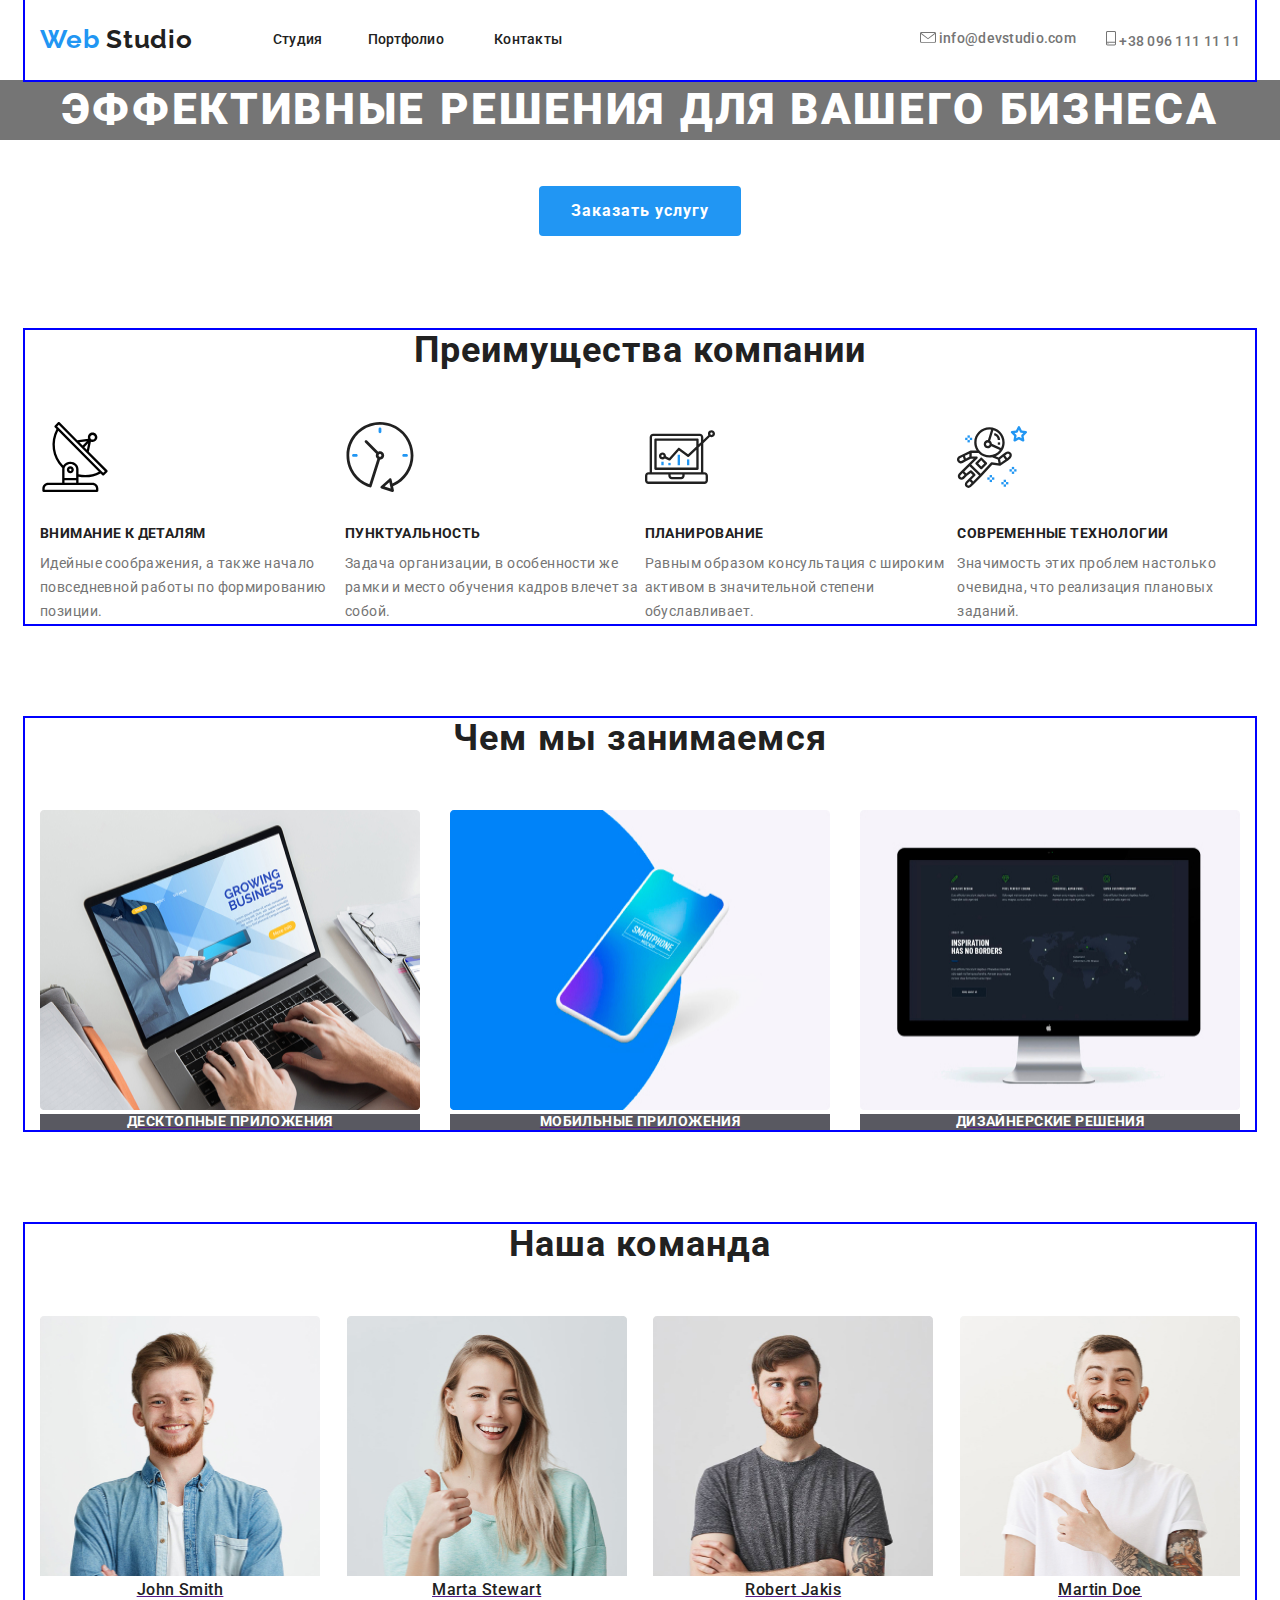
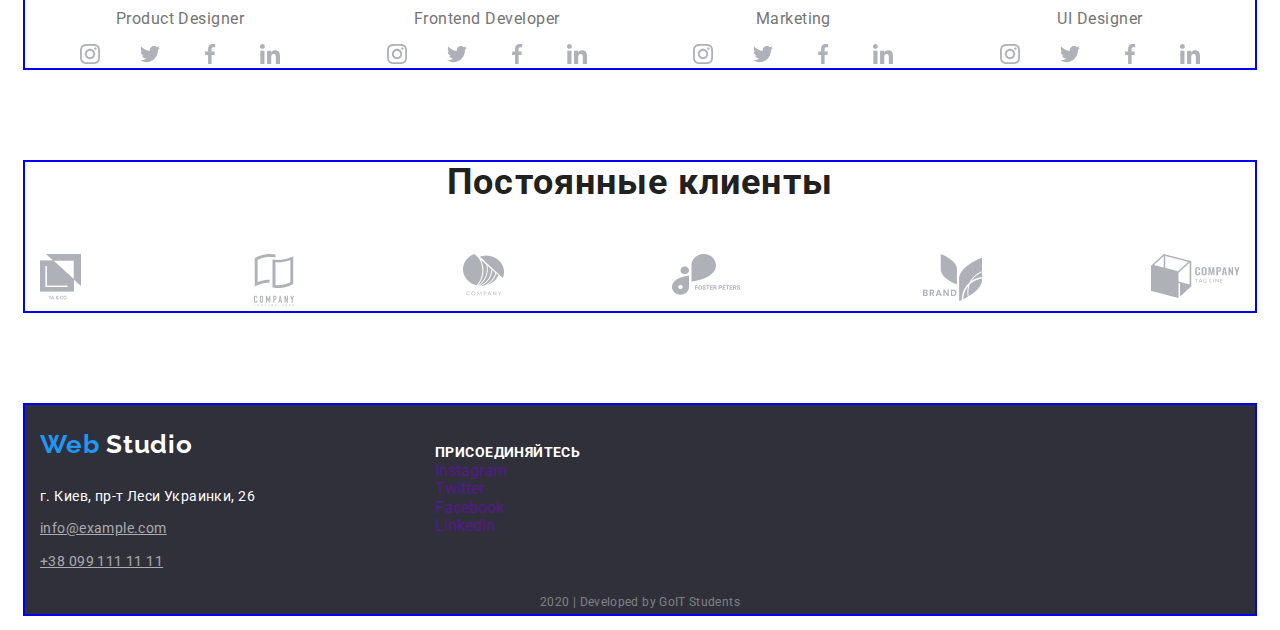
==== index.html @ bc483516 "добавляет флекс боксы" ====
<!DOCTYPE html>
<html lang="ru">
  <head>
    <meta charset="UTF-8" />
    <meta name="viewport" content="width=device-width, initial-scale=1.0" />
    <title>Web Studio</title>
    <link
      href="https://fonts.googleapis.com/css?family=Raleway:700|Roboto:400,500,700,900&display=swap"
      rel="stylesheet"
    />
    <link
      rel="stylesheet"
      href="https://cdnjs.cloudflare.com/ajax/libs/modern-normalize/0.6.0/modern-normalize.min.css"
    />
    <link rel="stylesheet" href="./css/common.css" />
    <link rel="stylesheet" href="./css/main.css" />
  </head>
  <body>
    <!-- Хедер -->
    <header>
      <nav class="conteiner navigation">
        <a href="" class="logo">Web <span class="logo-studio">Studio</span></a>
        <ul class="site-nav">
          <li class="item studio">
            <a href="./index.html" class="link">Студия</a>
          </li>
          <li class="item portfolio">
            <a href="./portfolio.html" class="link">Портфолио</a>
          </li>
          <li class="item"><a href="" class="link">Контакты</a></li>
        </ul>

        <ul class="contact-nav">
          <li class="item mail">
            <a href="mailto:info@devstudio.com" class="link">
              <img src="./images/envelope.svg" alt="изображение конверта" />
              info@devstudio.com
            </a>
          </li>
          <li class="item">
            <a href="tel:+380961111111" class="link">
              <img src="./images/smartphone.svg" alt="изображение смартфона" />
              +38 096 111 11 11
            </a>
          </li>
        </ul>
      </nav>
    </header>

    <main>
      <!-- Герои -->
      <section class="hero">
        <h1 class="hero-title">Эффективные решения для вашего бизнеса</h1>
        <a href="" class="button">Заказать услугу</a>
      </section>

      <!-- Преимущества компании -->
      <section class="section">
        <div class="conteiner">
          <h2 class="section-title">Преимущества компании</h2>
          <ul class="feature-list">
            <li>
              <img
                src="./images/antenna_black.svg"
                alt="изображение антенны"
                class="icon"
              />
              <h3 class="title">Внимание к деталям</h3>
              <p class="text">
                Идейные соображения, а также начало повседневной работы по
                формированию позиции.
              </p>
            </li>
            <li>
              <img
                src="./images/clock.svg"
                alt="изображение часов"
                class="icon"
              />
              <h3 class="title">Пунктуальность</h3>
              <p class="text">
                Задача организации, в особенности же рамки и место обучения
                кадров влечет за собой.
              </p>
            </li>
            <li>
              <img
                src="./images/diagram.svg"
                alt="изображение диаграммы"
                class="icon"
              />
              <h3 class="title">Планирование</h3>
              <p class="text">
                Равным образом консультация с широким активом в значительной
                степени обуславливает.
              </p>
            </li>
            <li>
              <img
                src="./images/astronaut.svg"
                alt="изображение астронавта"
                class="icon"
              />
              <h3 class="title">Современные технологии</h3>
              <p class="text">
                Значимость этих проблем настолько очевидна, что реализация
                плановых заданий.
              </p>
            </li>
          </ul>
        </div>
      </section>

      <!-- Услуги компании -->
      <section class="section">
        <div class="conteiner">
          <h2 class="section-title">Чем мы занимаемся</h2>
          <ul class="service-list">
            <li>
              <img
                src="./images/computer.jpg"
                alt="Изображение ноутбука"
                width="380"
                height="300"
              />
              <a href="">
                <h3 class="service-title">Десктопные приложения</h3>
              </a>
            </li>
            <li>
              <img
                src="./images/phone.jpg"
                alt="Изображение смартфона"
                width="380"
                height="300"
              />
              <a href="">
                <h3 class="service-title">Мобильные приложения</h3>
              </a>
            </li>
            <li>
              <img
                src="./images/display.jpg"
                alt="Изображение дисплея"
                width="380"
                height="300"
              />
              <a href="">
                <h3 class="service-title">Дизайнерские решения</h3>
              </a>
            </li>
          </ul>
        </div>
      </section>

      <!-- Команда -->
      <section class="section">
        <div class="conteiner">
          <h2 class="section-title">Наша команда</h2>
          <ul class="team-list">
            <li>
              <a href="">
                <img
                  src="./images/smith.jpg"
                  alt="фотография члена команды"
                  width="280"
                  height="260"
                />
                <h3 class="team-title">John Smith</h3>
              </a>
              <p class="text">Product Designer</p>
              <ul class="social-list">
                <li>
                  <a href="" class="social-icon">
                    <img src="./images/instagram.svg" alt="логотип инстаграм" />
                  </a>
                </li>
                <li>
                  <a href="" class="social-icon">
                    <img src="./images/twitter.svg" alt="логотип твиттер" />
                  </a>
                </li>
                <li>
                  <a href="" class="social-icon">
                    <img src="./images/facebook.svg" alt="логотип фейсбук" />
                  </a>
                </li>
                <li>
                  <a href="" class="social-icon">
                    <img src="./images/linkedin.svg" alt="логотип линкедин" />
                  </a>
                </li>
              </ul>
            </li>
            <li>
              <a href="">
                <img
                  src="./images/stewart.jpg"
                  alt="фотография члена команды"
                  width="280"
                  height="260"
                />
                <h3 class="team-title">Marta Stewart</h3>
              </a>
              <p class="text">Frontend Developer</p>
              <ul class="social-list">
                <li>
                  <a href="" class="social-icon">
                    <img src="./images/instagram.svg" alt="логотип инстаграм" />
                  </a>
                </li>
                <li>
                  <a href="" class="social-icon">
                    <img src="./images/twitter.svg" alt="логотип твиттер" />
                  </a>
                </li>
                <li>
                  <a href="" class="social-icon">
                    <img src="./images/facebook.svg" alt="логотип фейсбук" />
                  </a>
                </li>
                <li>
                  <a href="" class="social-icon">
                    <img src="./images/linkedin.svg" alt="логотип линкедин" />
                  </a>
                </li>
              </ul>
            </li>
            <li>
              <a href="">
                <img
                  src="./images/jakis.jpg"
                  alt="фотография члена команды"
                  width="280"
                  height="260"
                />
                <h3 class="team-title">Robert Jakis</h3>
              </a>
              <p class="text">Marketing</p>
              <ul class="social-list">
                <li>
                  <a href="" class="social-icon">
                    <img src="./images/instagram.svg" alt="логотип инстаграм" />
                  </a>
                </li>
                <li>
                  <a href="" class="social-icon">
                    <img src="./images/twitter.svg" alt="логотип твиттер" />
                  </a>
                </li>
                <li>
                  <a href="" class="social-icon">
                    <img src="./images/facebook.svg" alt="логотип фейсбук" />
                  </a>
                </li>
                <li>
                  <a href="" class="social-icon">
                    <img src="./images/linkedin.svg" alt="логотип линкедин" />
                  </a>
                </li>
              </ul>
            </li>
            <li>
              <a href="">
                <img
                  src="./images/doe.jpg"
                  alt="фотография члена команды"
                  width="280"
                  height="260"
                />
                <h3 class="team-title">Martin Doe</h3>
              </a>
              <p class="text">UI Designer</p>
              <ul class="social-list">
                <li>
                  <a href="" class="social-icon">
                    <img src="./images/instagram.svg" alt="логотип инстаграм" />
                  </a>
                </li>
                <li>
                  <a href="" class="social-icon">
                    <img src="./images/twitter.svg" alt="логотип твиттер" />
                  </a>
                </li>
                <li>
                  <a href="" class="social-icon">
                    <img src="./images/facebook.svg" alt="логотип фейсбук" />
                  </a>
                </li>
                <li>
                  <a href="" class="social-icon">
                    <img src="./images/linkedin.svg" alt="логотип линкедин" />
                  </a>
                </li>
              </ul>
            </li>
          </ul>
        </div>
      </section>

      <!-- Клиенты компании -->
      <section class="section">
        <div class="conteiner">
          <h2 class="section-title clients">Постоянные клиенты</h2>
          <ul class="client-list">
            <li>
              <a href=""
                ><img src="./images/logo1.png" alt="логотип компании"
              /></a>
            </li>
            <li>
              <a href=""
                ><img src="./images/logo2.png" alt="логотип компании"
              /></a>
            </li>
            <li>
              <a href=""
                ><img src="./images/logo3.png" alt="логотип компании"
              /></a>
            </li>
            <li>
              <a href=""
                ><img src="./images/logo4.png" alt="логотип компании"
              /></a>
            </li>
            <li>
              <a href=""
                ><img src="./images/logo5.png" alt="логотип компании"
              /></a>
            </li>
            <li>
              <a href=""
                ><img src="./images/logo6.png" alt="логотип компании"
              /></a>
            </li>
          </ul>
        </div>
      </section>
    </main>

    <!-- Футер -->
    <footer class="conteiner">
      <div class="footer">
        <div class="address-box">
          <a href="" class="logo"
            >Web <span class="logo-studio-footer">Studio</span></a
          >
          <address class="address">
            <span class="address-street">г. Киев, пр-т Леси Украинки, 26</span>
            <a href="mailto:info@example.com" class="link">info@example.com</a>
            <a href="tel:+380991111111" class="phone">+38 099 111 11 11</a>
          </address>
        </div>
        <div class="join-box">
          <b class="join">Присоединяйтесь</b>
          <ul class="join-social">
            <li>
              <a href="" aria-label="Ссылка на Instagram" class="link"
                >Instagram</a
              >
            </li>
            <li>
              <a href="" aria-label="Ссылка на Twitter" class="link">Twitter</a>
            </li>
            <li>
              <a href="" aria-label="Ссылка на Facebook" class="link"
                >Facebook</a
              >
            </li>
            <li>
              <a href="" aria-label="Ссылка на LinkedIn" class="link"
                >LinkedIn</a
              >
            </li>
          </ul>
        </div>
        <!-- <div>
          <b class="subscribe title">Подписаться на рассылку</b>
          <input type="text" placeholder="E-mail" />
          <button type="submit">Подписаться</button>
        </div> -->
      </div>
      <p>
        <small class="bottom-text">2020 | Developed by GoIT Students</small>
      </p>
    </footer>
  </body>
</html>
---- css/common.css ----
:root {
  --main-bg-color: #ffffff;
  --secondary-bg-color: #f5f4fa;
  --primaty-text-color: #757575;
  --title-text-color: #212121;
  --white-text-color: #ffffff;
  --accent-bg-color: #2196f3;
  --footer-bg-color: #2f303a;
  --footer-main-color: rgba(255, 255, 255, 0.6);
  --footer-bottom-text: rgba(255, 255, 255, 0.4);
}

body {
  color: var(--primaty-text-color);
  font-family: Roboto, sans-serif;
}

footer {
  background-color: var(--footer-bg-color);
}

/* header */

.conteiner {
  margin-left: auto;
  margin-right: auto;
  width: 1230px;
  padding-left: 15px;
  padding-right: 15px;
  outline: 2px solid blue;
}

.conteiner.navigation {
  display: flex;
  align-items: center;
}

.logo {
  display: block;
  padding-top: 24px;
  padding-bottom: 25px;

  color: var(--accent-bg-color);
  font-family: raleway, sans-serif;

  font-weight: 700;
  font-size: 26px;
  line-height: 1.19;
  letter-spacing: 0.03em;

  text-decoration: none;
}

.logo-studio {
  color: var(--title-text-color);
  font-family: raleway, sans-serif;

  font-weight: 700;
  font-size: 26px;
  line-height: 1.19;
  letter-spacing: 0.03em;

  text-decoration: none;
}

.site-nav .link {
  display: block;
  padding-top: 32px;
  padding-bottom: 32px;

  color: var(--title-text-color);
  text-decoration: none;
}

.site-nav {
  display: flex;
  margin-left: 80px;

  margin-top: 0px;
  margin-bottom: 0px;

  padding: 0px;
  font-weight: 500;
  font-size: 14px;
  line-height: 1.14;
  letter-spacing: 0.02em;

  list-style: none;
}

/* .site-nav .item {
  outline: 2px solid tomato;
} */

.site-nav .item.studio {
  margin-right: 45px;
}

.site-nav .item.portfolio {
  margin-right: 50px;
}

.site-nav .link:hover,
.site-nav .link:focus {
  color: var(--accent-bg-color);
}

.contact-nav {
  display: flex;
  margin-top: 0px;
  margin-bottom: 0px;
  margin-left: auto;

  padding: 0px;
  font-weight: 500;
  font-size: 14px;
  line-height: 1.14;
  letter-spacing: 0.02em;
  list-style: none;
}

/* .contact-nav .item {
  outline: 2px solid tomato;
} */

.contact-nav .item.mail {
  margin-right: 30px;
}

.contact-nav .link {
  color: var(--primaty-text-color);
  text-decoration: none;
}

.contact-nav .link:hover,
.contact-nav .link:focus {
  color: var(--accent-bg-color);
}

/* footer */
.logo-studio-footer {
  color: var(--white-text-color);
}

.footer {
  display: flex;
  align-items: center;
}

.address-street {
  display: block;
  margin-bottom: 9px;

  color: var(--white-text-color);
  font-style: normal;
  font-weight: 400;
  font-size: 14px;
  line-height: 1.71;
  letter-spacing: 0.03em;
}

.address .link {
  display: block;
  margin-bottom: 9px;

  color: var(--footer-main-color);
  font-style: normal;
  font-weight: 400;
  font-size: 14px;
  line-height: 1.71;
  letter-spacing: 0.03em;
}

.address .phone {
  display: block;

  color: var(--footer-main-color);
  font-style: normal;
  font-weight: 400;
  font-size: 14px;
  line-height: 1.71;
  letter-spacing: 0.03em;
}

.join-box {
  margin-left: 180px;
  margin-right: 100px;
}

.join {
  margin-bottom: 21px;

  color: var(--white-text-color);
  font-weight: bold;
  font-size: 14px;
  line-height: 1.14;
  letter-spacing: 0.03em;
  text-transform: uppercase;
}

.join-social {
  margin: 0px;
  padding: 0px;
  list-style: none;
}

.join-social .link {
  text-decoration: none;
}

.join-social .link:hover {
  fill: var(--accent-bg-color);
}

.bottom-text {
  display: block;
  color: var(--footer-bottom-text);
  font-weight: 400;
  font-size: 12px;
  line-height: 2;
  text-align: center;
  letter-spacing: 0.03em;
}
---- css/main.css ----
:root {
  --main-bg-color: #ffffff;
  --secondary-bg-color: #f5f4fa;
  --primaty-text-color: #757575;
  --title-text-color: #212121;
  --white-text-color: #ffffff;
  --accent-bg-color: #2196f3;
  --footer-bg-color: #2f303a;
}

/* Hero */

.hero {
  text-align: center;
  margin-bottom: 94px;

  /* outline: 2px solid blue; */
}

.hero-title {
  margin-top: 0px;
  margin-bottom: 46px;

  color: var(--white-text-color);
  background-color: var(--primaty-text-color);
  font-weight: 900;
  font-size: 44px;
  line-height: 1.36;

  letter-spacing: 0.06em;
  text-transform: uppercase;
}

/* section */

.section {
  display: flex;
  justify-content: center;
  align-items: center;
  margin-bottom: 94px;
}

.section-title {
  display: block;
  margin: 0px;
  margin-bottom: 50px;

  color: var(--title-text-color);
  font-weight: 700;
  font-size: 36px;
  line-height: 1.16;
  text-align: center;
  letter-spacing: 0.03em;
}

.feature-list {
  display: flex;
  margin: 0px;
  padding: 0px;
  list-style: none;
}

.feature-list .title {
  display: block;
  color: var(--title-text-color);
  font-weight: 700;
  font-size: 14px;
  line-height: 1.14;
  letter-spacing: 0.03em;
  text-transform: uppercase;
}

.icon {
  margin-bottom: 30px;
}

.title {
  margin: 0px;
  margin-bottom: 10px;
}

.text {
  margin: 0px;
}

.feature-list .icon {
  fill: var(--secondary-bg-color);
}

.feature-list .icon:hover {
  fill: var(--accent-bg-color);
}

.feature-list .text {
  font-weight: 400;
  font-size: 14px;
  line-height: 1.71;
  letter-spacing: 0.03em;
}

/* services */

.service-list {
  display: flex;
  justify-content: space-between;
  margin: 0px;
  padding: 0px;
  list-style: none;
}
.service-title {
  margin: 0px;

  color: var(--white-text-color);
  background-color: rgba(47, 48, 58, 0.8);
  font-weight: 700;
  font-size: 14px;
  line-height: 1.14;
  text-align: center;
  letter-spacing: 0.03em;
  text-transform: uppercase;
}

/* team */

.team-list {
  display: flex;
  justify-content: space-between;
  margin: 0px;
  padding: 0px;
  list-style: none;
}

.team-list .text {
  margin-bottom: 16px;
  font-weight: 400;
  font-size: 16px;
  line-height: 1.19;
  text-align: center;
  letter-spacing: 0.03em;
}

.team-title {
  margin: 0px;
  margin-bottom: 10px;
  color: var(--title-text-color);
  font-weight: 500;
  font-size: 16px;
  line-height: 1.19;
  text-align: center;
  letter-spacing: 0.03em;
}

.social-list {
  display: flex;
  /* align-items: center; */
  justify-content: space-evenly;
  margin: 0px;
  padding: 0px;
  list-style: none;
}
.social-icon:hover {
  color: var(--accent-bg-color);
}

.section-title.clients {
  margin-bottom: 50px;
}

.client-list {
  display: flex;
  justify-content: space-between;
  margin: 0px;
  padding: 0px;
  list-style: none;
}

/* button */

.button {
  display: inline-block;
  border-radius: 4px;
  padding: 10px 32px;
  min-width: 200px;
  text-align: center;

  color: var(--white-text-color);
  background-color: var(--accent-bg-color);
  font-weight: 700;
  font-size: 16px;
  line-height: 1.88;
  text-align: center;
  letter-spacing: 0.06em;
  text-decoration: none;
}
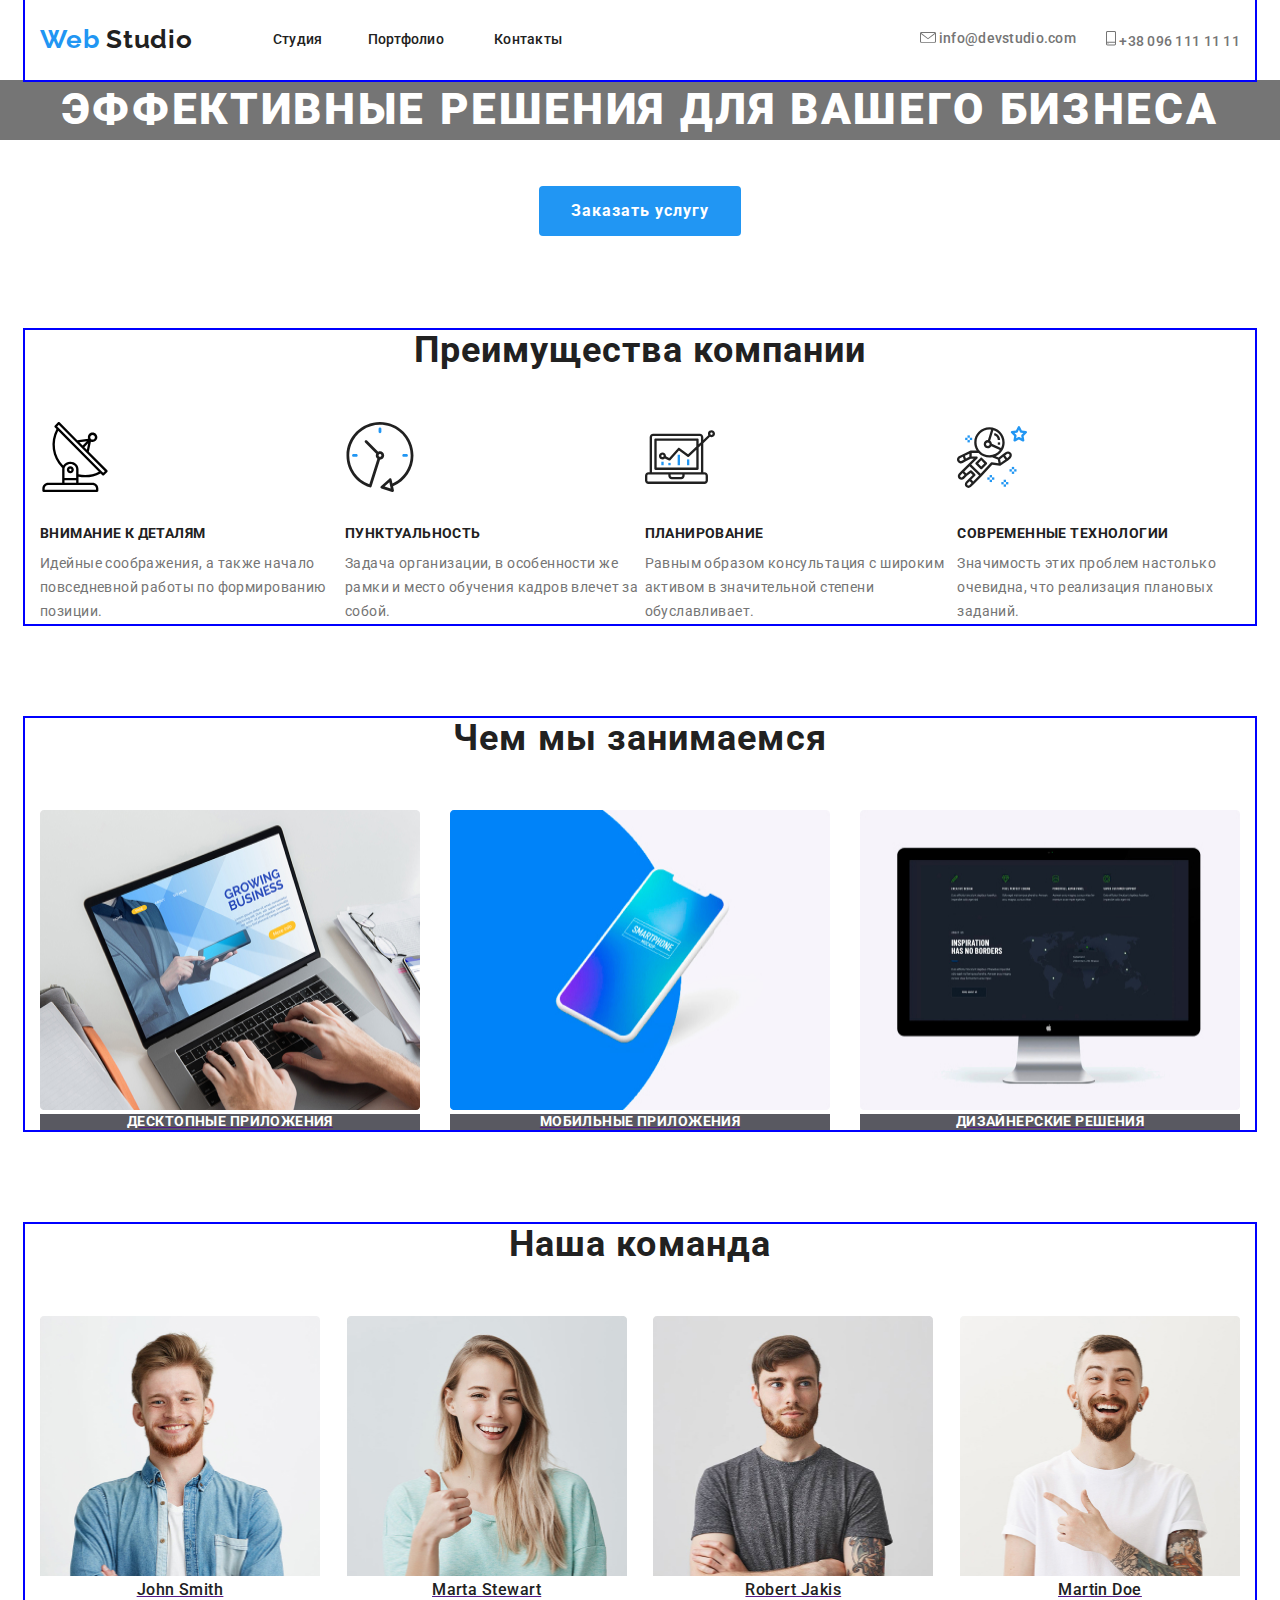
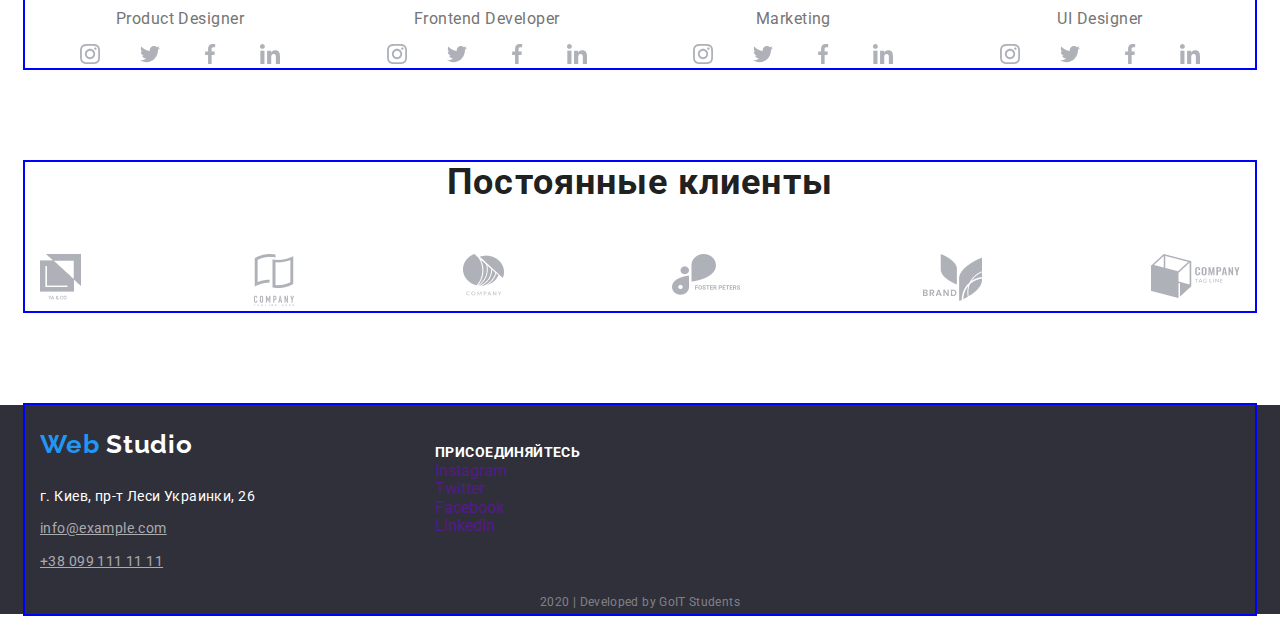
==== commit 951201a7: "исправляет ошибки после проверки дз3" ====
--- a/index.html
+++ b/index.html
@@ -18,18 +18,21 @@
   <body>
     <!-- Хедер -->
     <header>
-      <nav class="conteiner navigation">
-        <a href="" class="logo">Web <span class="logo-studio">Studio</span></a>
-        <ul class="site-nav">
-          <li class="item studio">
-            <a href="./index.html" class="link">Студия</a>
-          </li>
-          <li class="item portfolio">
-            <a href="./portfolio.html" class="link">Портфолио</a>
-          </li>
-          <li class="item"><a href="" class="link">Контакты</a></li>
-        </ul>
-
+      <div class="container navigation">
+        <nav class="navigation">
+          <a href="" class="logo">
+            Web <span class="logo-studio">Studio</span></a
+          >
+          <ul class="site-nav">
+            <li class="item studio">
+              <a href="./index.html" class="link">Студия</a>
+            </li>
+            <li class="item portfolio">
+              <a href="./portfolio.html" class="link">Портфолио</a>
+            </li>
+            <li class="item"><a href="" class="link">Контакты</a></li>
+          </ul>
+        </nav>
         <ul class="contact-nav">
           <li class="item mail">
             <a href="mailto:info@devstudio.com" class="link">
@@ -44,7 +47,7 @@
             </a>
           </li>
         </ul>
-      </nav>
+      </div>
     </header>
 
     <main>
@@ -56,7 +59,7 @@
 
       <!-- Преимущества компании -->
       <section class="section">
-        <div class="conteiner">
+        <div class="container">
           <h2 class="section-title">Преимущества компании</h2>
           <ul class="feature-list">
             <li>
@@ -113,10 +116,10 @@
 
       <!-- Услуги компании -->
       <section class="section">
-        <div class="conteiner">
+        <div class="container">
           <h2 class="section-title">Чем мы занимаемся</h2>
           <ul class="service-list">
-            <li>
+            <li class="item">
               <img
                 src="./images/computer.jpg"
                 alt="Изображение ноутбука"
@@ -127,7 +130,7 @@
                 <h3 class="service-title">Десктопные приложения</h3>
               </a>
             </li>
-            <li>
+            <li class="item">
               <img
                 src="./images/phone.jpg"
                 alt="Изображение смартфона"
@@ -138,7 +141,7 @@
                 <h3 class="service-title">Мобильные приложения</h3>
               </a>
             </li>
-            <li>
+            <li class="item">
               <img
                 src="./images/display.jpg"
                 alt="Изображение дисплея"
@@ -155,7 +158,7 @@
 
       <!-- Команда -->
       <section class="section">
-        <div class="conteiner">
+        <div class="container">
           <h2 class="section-title">Наша команда</h2>
           <ul class="team-list">
             <li>
@@ -300,7 +303,7 @@
 
       <!-- Клиенты компании -->
       <section class="section">
-        <div class="conteiner">
+        <div class="container">
           <h2 class="section-title clients">Постоянные клиенты</h2>
           <ul class="client-list">
             <li>
@@ -339,50 +342,58 @@
     </main>
 
     <!-- Футер -->
-    <footer class="conteiner">
-      <div class="footer">
-        <div class="address-box">
-          <a href="" class="logo"
-            >Web <span class="logo-studio-footer">Studio</span></a
-          >
-          <address class="address">
-            <span class="address-street">г. Киев, пр-т Леси Украинки, 26</span>
-            <a href="mailto:info@example.com" class="link">info@example.com</a>
-            <a href="tel:+380991111111" class="phone">+38 099 111 11 11</a>
-          </address>
-        </div>
-        <div class="join-box">
-          <b class="join">Присоединяйтесь</b>
-          <ul class="join-social">
-            <li>
-              <a href="" aria-label="Ссылка на Instagram" class="link"
-                >Instagram</a
+    <footer>
+      <div class="container">
+        <div class="footer">
+          <div class="address-box">
+            <a href="" class="logo"
+              >Web <span class="logo-studio-footer">Studio</span></a
+            >
+            <address class="address">
+              <span class="address-street"
+                >г. Киев, пр-т Леси Украинки, 26</span
               >
-            </li>
-            <li>
-              <a href="" aria-label="Ссылка на Twitter" class="link">Twitter</a>
-            </li>
-            <li>
-              <a href="" aria-label="Ссылка на Facebook" class="link"
-                >Facebook</a
+              <a href="mailto:info@example.com" class="link"
+                >info@example.com</a
               >
-            </li>
-            <li>
-              <a href="" aria-label="Ссылка на LinkedIn" class="link"
-                >LinkedIn</a
-              >
-            </li>
-          </ul>
-        </div>
-        <!-- <div>
+              <a href="tel:+380991111111" class="phone">+38 099 111 11 11</a>
+            </address>
+          </div>
+          <div class="join-box">
+            <b class="join">Присоединяйтесь</b>
+            <ul class="join-social">
+              <li>
+                <a href="" aria-label="Ссылка на Instagram" class="link"
+                  >Instagram</a
+                >
+              </li>
+              <li>
+                <a href="" aria-label="Ссылка на Twitter" class="link"
+                  >Twitter</a
+                >
+              </li>
+              <li>
+                <a href="" aria-label="Ссылка на Facebook" class="link"
+                  >Facebook</a
+                >
+              </li>
+              <li>
+                <a href="" aria-label="Ссылка на LinkedIn" class="link"
+                  >LinkedIn</a
+                >
+              </li>
+            </ul>
+          </div>
+          <!-- <div>
           <b class="subscribe title">Подписаться на рассылку</b>
           <input type="text" placeholder="E-mail" />
           <button type="submit">Подписаться</button>
         </div> -->
+        </div>
+        <p>
+          <small class="bottom-text">2020 | Developed by GoIT Students</small>
+        </p>
       </div>
-      <p>
-        <small class="bottom-text">2020 | Developed by GoIT Students</small>
-      </p>
     </footer>
   </body>
 </html>
--- a/css/common.css
+++ b/css/common.css
@@ -21,7 +21,7 @@
 
 /* header */
 
-.conteiner {
+.container {
   margin-left: auto;
   margin-right: auto;
   width: 1230px;
@@ -30,7 +30,7 @@
   outline: 2px solid blue;
 }
 
-.conteiner.navigation {
+.container.navigation {
   display: flex;
   align-items: center;
 }
@@ -63,8 +63,12 @@
   text-decoration: none;
 }
 
+.navigation {
+  display: flex;
+}
+
 .site-nav .link {
-  display: block;
+  display: inline-block;
   padding-top: 32px;
   padding-bottom: 32px;
 
--- a/css/main.css
+++ b/css/main.css
@@ -12,7 +12,7 @@
 
 .hero {
   text-align: center;
-  margin-bottom: 94px;
+  padding-bottom: 94px;
 
   /* outline: 2px solid blue; */
 }
@@ -37,7 +37,7 @@
   display: flex;
   justify-content: center;
   align-items: center;
-  margin-bottom: 94px;
+  padding-bottom: 94px;
 }
 
 .section-title {
@@ -61,7 +61,6 @@
 }
 
 .feature-list .title {
-  display: block;
   color: var(--title-text-color);
   font-weight: 700;
   font-size: 14px;
@@ -102,11 +101,15 @@
 
 .service-list {
   display: flex;
-  justify-content: space-between;
   margin: 0px;
   padding: 0px;
   list-style: none;
 }
+
+.service-list .item:not(:last-child) {
+  margin-right: 30px;
+}
+
 .service-title {
   margin: 0px;
 
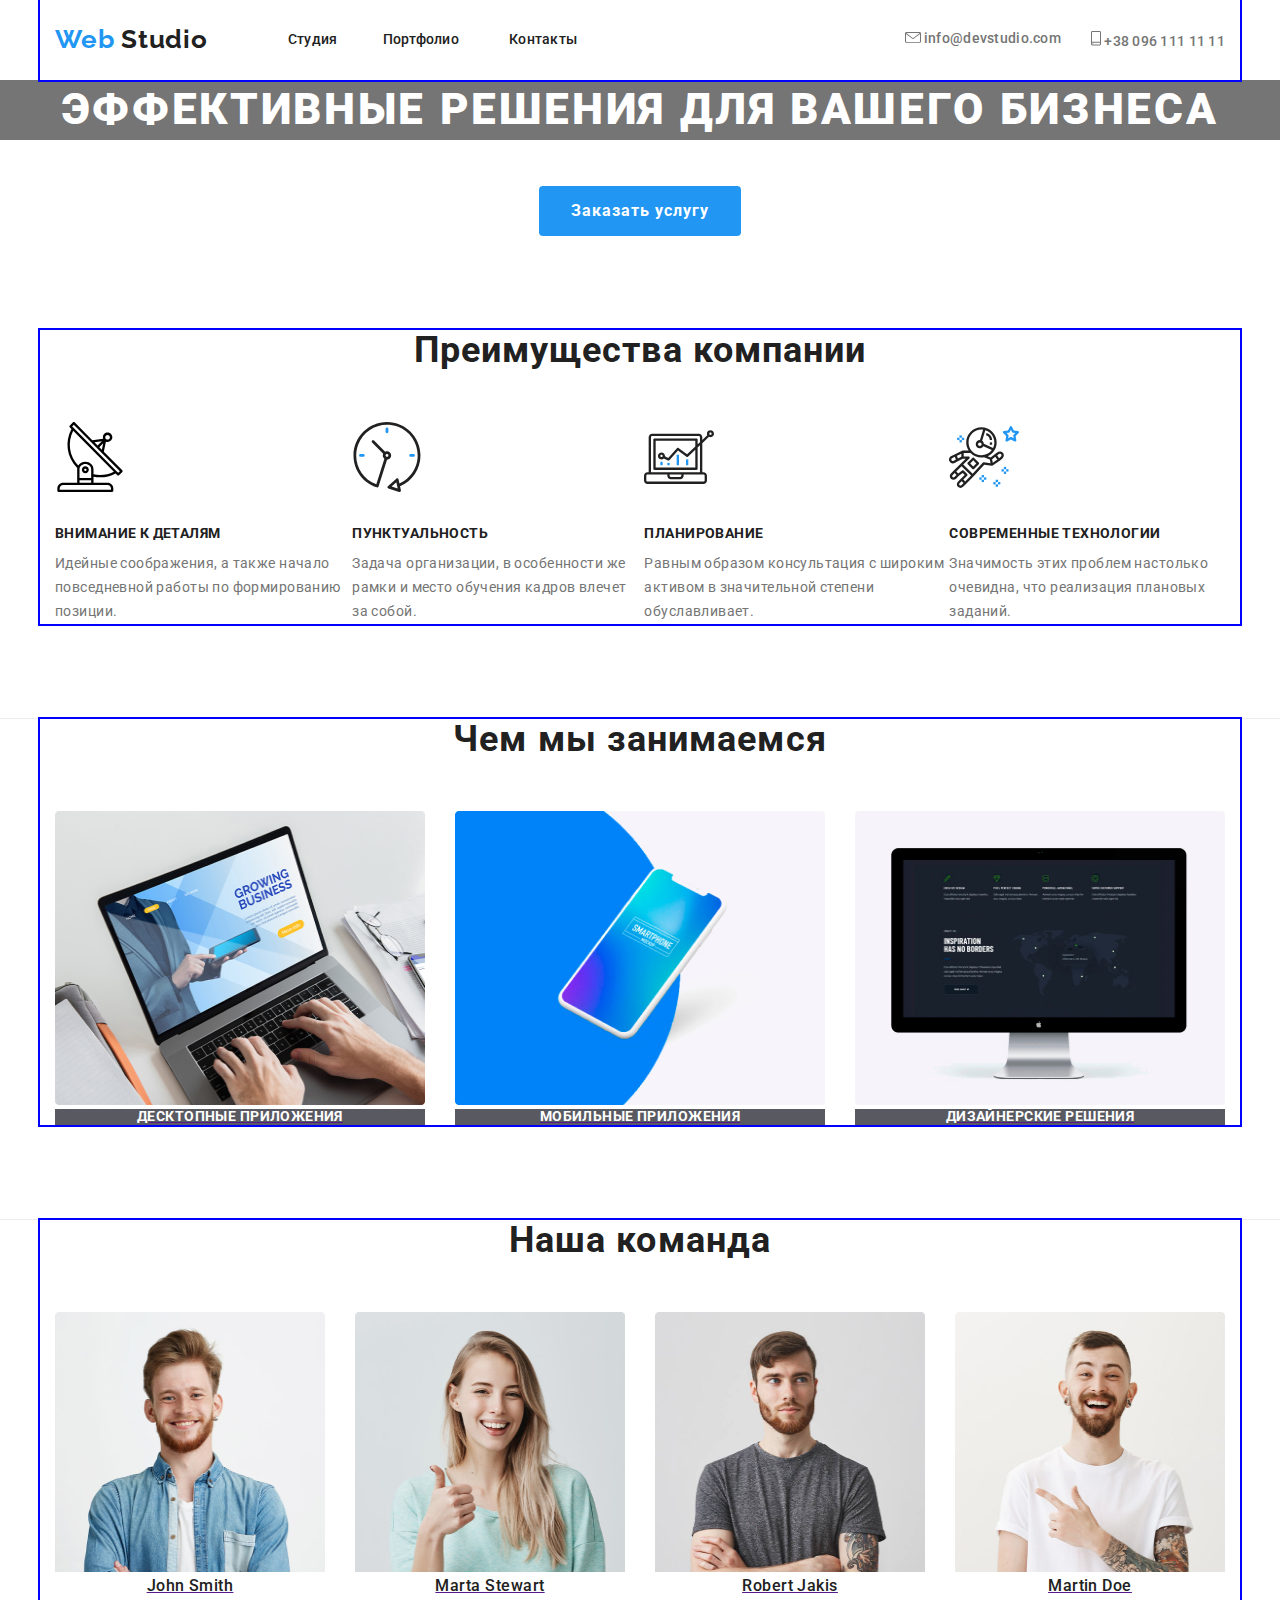
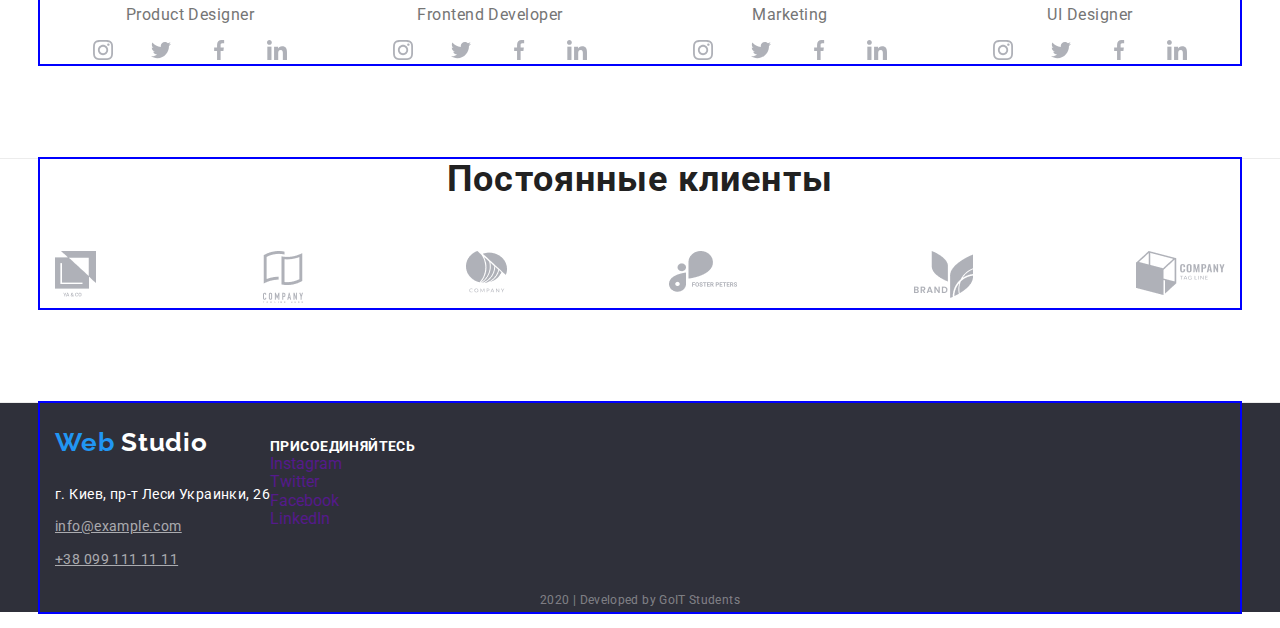
==== commit f60c3997: "испраляет ошибки" ====
--- a/index.html
+++ b/index.html
@@ -123,8 +123,8 @@
               <img
                 src="./images/computer.jpg"
                 alt="Изображение ноутбука"
-                width="380"
-                height="300"
+                width="370"
+                height="294"
               />
               <a href="">
                 <h3 class="service-title">Десктопные приложения</h3>
@@ -134,8 +134,8 @@
               <img
                 src="./images/phone.jpg"
                 alt="Изображение смартфона"
-                width="380"
-                height="300"
+                width="370"
+                height="294"
               />
               <a href="">
                 <h3 class="service-title">Мобильные приложения</h3>
@@ -145,8 +145,8 @@
               <img
                 src="./images/display.jpg"
                 alt="Изображение дисплея"
-                width="380"
-                height="300"
+                width="370"
+                height="294"
               />
               <a href="">
                 <h3 class="service-title">Дизайнерские решения</h3>
@@ -166,7 +166,7 @@
                 <img
                   src="./images/smith.jpg"
                   alt="фотография члена команды"
-                  width="280"
+                  width="270"
                   height="260"
                 />
                 <h3 class="team-title">John Smith</h3>
@@ -200,7 +200,7 @@
                 <img
                   src="./images/stewart.jpg"
                   alt="фотография члена команды"
-                  width="280"
+                  width="270"
                   height="260"
                 />
                 <h3 class="team-title">Marta Stewart</h3>
@@ -234,7 +234,7 @@
                 <img
                   src="./images/jakis.jpg"
                   alt="фотография члена команды"
-                  width="280"
+                  width="270"
                   height="260"
                 />
                 <h3 class="team-title">Robert Jakis</h3>
@@ -268,7 +268,7 @@
                 <img
                   src="./images/doe.jpg"
                   alt="фотография члена команды"
-                  width="280"
+                  width="270"
                   height="260"
                 />
                 <h3 class="team-title">Martin Doe</h3>
--- a/css/common.css
+++ b/css/common.css
@@ -24,7 +24,7 @@
 .container {
   margin-left: auto;
   margin-right: auto;
-  width: 1230px;
+  width: 1200px;
   padding-left: 15px;
   padding-right: 15px;
   outline: 2px solid blue;
@@ -132,6 +132,7 @@
 }
 
 .contact-nav .link {
+  display: inline-block;
   color: var(--primaty-text-color);
   text-decoration: none;
 }
@@ -148,7 +149,7 @@
 
 .footer {
   display: flex;
-  align-items: center;
+  align-items: baseline;
 }
 
 .address-street {
@@ -164,7 +165,7 @@
 }
 
 .address .link {
-  display: block;
+  display: inline-block;
   margin-bottom: 9px;
 
   color: var(--footer-main-color);
@@ -184,11 +185,6 @@
   font-size: 14px;
   line-height: 1.71;
   letter-spacing: 0.03em;
-}
-
-.join-box {
-  margin-left: 180px;
-  margin-right: 100px;
 }
 
 .join {
@@ -209,6 +205,7 @@
 }
 
 .join-social .link {
+  display: inline-block;
   text-decoration: none;
 }
 
--- a/css/main.css
+++ b/css/main.css
@@ -38,6 +38,7 @@
   justify-content: center;
   align-items: center;
   padding-bottom: 94px;
+  border-bottom: 1px solid #ececec;
 }
 
 .section-title {
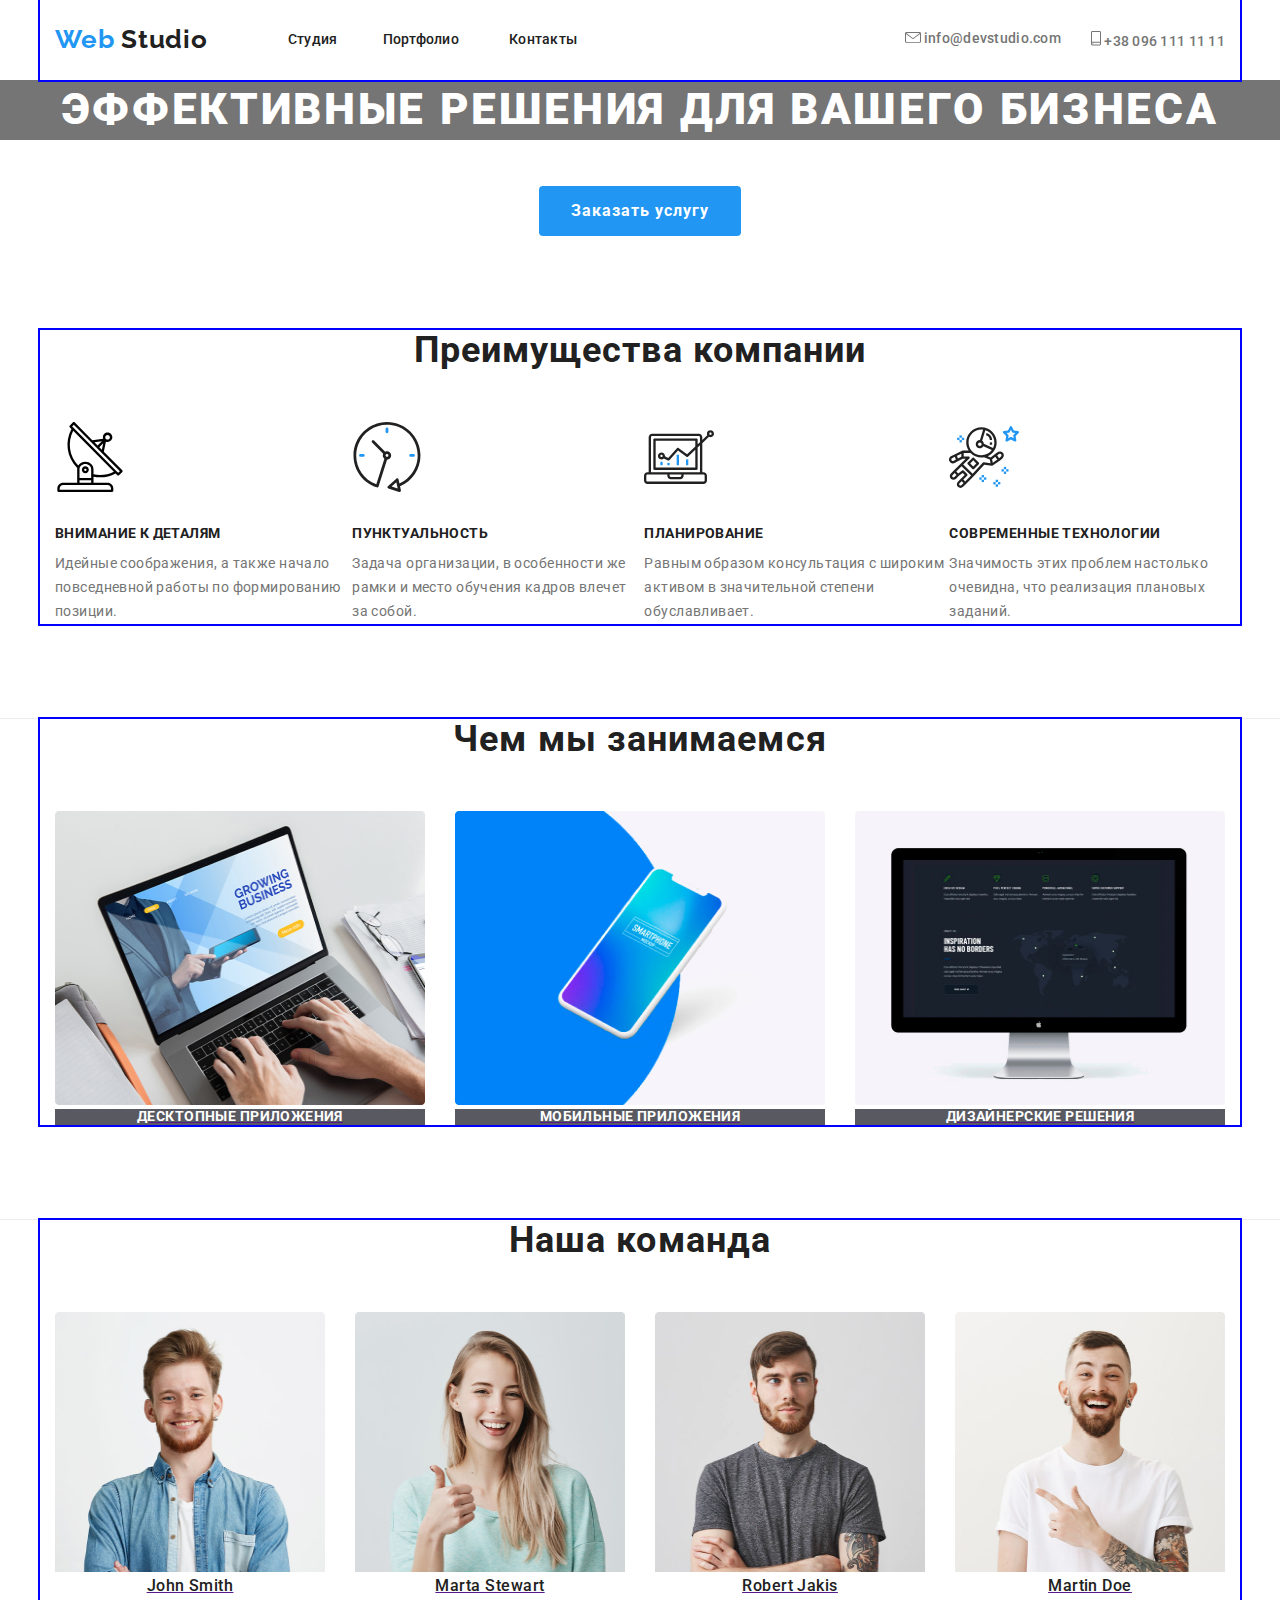
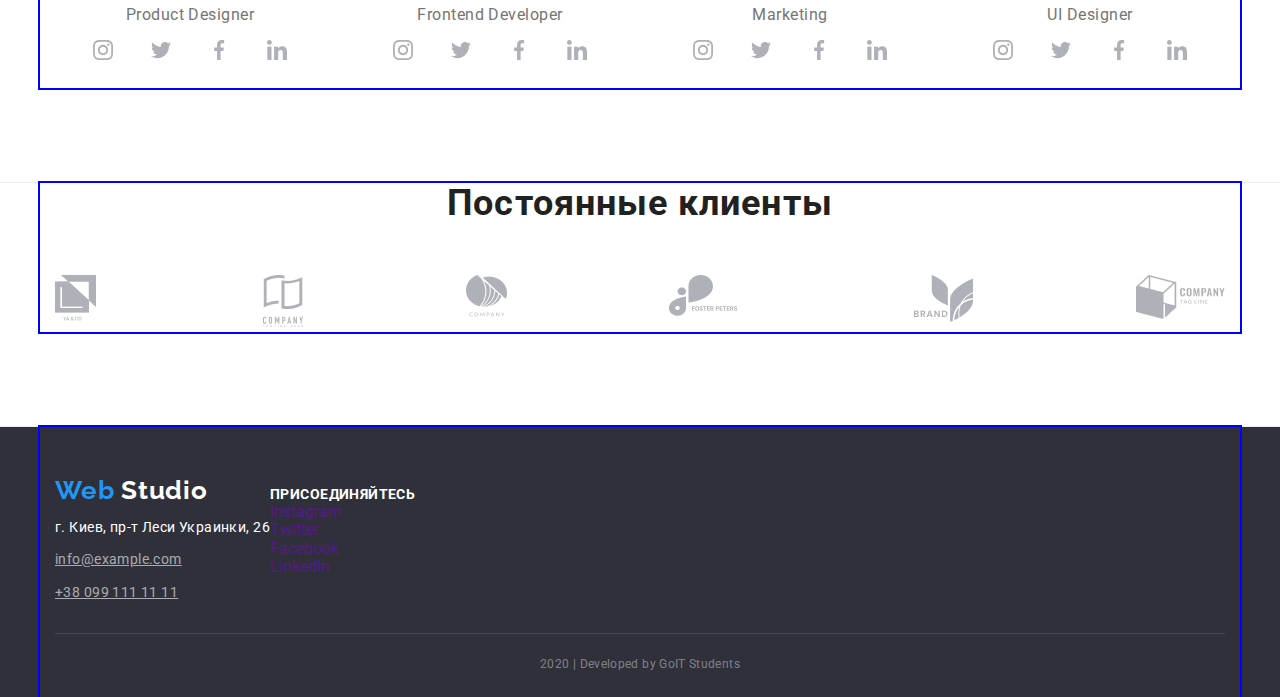
==== commit 43b6d676: "исправляет ошибки" ====
--- a/index.html
+++ b/index.html
@@ -161,7 +161,7 @@
         <div class="container">
           <h2 class="section-title">Наша команда</h2>
           <ul class="team-list">
-            <li>
+            <li class="member">
               <a href="">
                 <img
                   src="./images/smith.jpg"
@@ -195,7 +195,7 @@
                 </li>
               </ul>
             </li>
-            <li>
+            <li class="member">
               <a href="">
                 <img
                   src="./images/stewart.jpg"
@@ -229,7 +229,7 @@
                 </li>
               </ul>
             </li>
-            <li>
+            <li class="member">
               <a href="">
                 <img
                   src="./images/jakis.jpg"
@@ -263,7 +263,7 @@
                 </li>
               </ul>
             </li>
-            <li>
+            <li class="member">
               <a href="">
                 <img
                   src="./images/doe.jpg"
@@ -346,7 +346,7 @@
       <div class="container">
         <div class="footer">
           <div class="address-box">
-            <a href="" class="logo"
+            <a href="" class="logo-footer"
               >Web <span class="logo-studio-footer">Studio</span></a
             >
             <address class="address">
@@ -390,9 +390,7 @@
           <button type="submit">Подписаться</button>
         </div> -->
         </div>
-        <p>
-          <small class="bottom-text">2020 | Developed by GoIT Students</small>
-        </p>
+        <p class="bottom-text">2020 | Developed by GoIT Students</p>
       </div>
     </footer>
   </body>
--- a/css/common.css
+++ b/css/common.css
@@ -36,7 +36,6 @@
 }
 
 .logo {
-  display: block;
   padding-top: 24px;
   padding-bottom: 25px;
 
@@ -143,13 +142,37 @@
 }
 
 /* footer */
+
+.footer {
+  display: flex;
+  align-items: baseline;
+  border-bottom: 1px solid rgba(255, 255, 255, 0.1);
+}
+
+.logo-footer {
+  color: var(--accent-bg-color);
+  font-family: raleway, sans-serif;
+
+  font-weight: 700;
+  font-size: 26px;
+  line-height: 1.19;
+  letter-spacing: 0.03em;
+
+  text-decoration: none;
+}
+
 .logo-studio-footer {
   color: var(--white-text-color);
 }
 
-.footer {
-  display: flex;
-  align-items: baseline;
+.address-box {
+  display: block;
+  padding-top: 48px;
+  padding-bottom: 28px;
+}
+
+.address {
+  margin-top: 10px;
 }
 
 .address-street {
@@ -215,6 +238,10 @@
 
 .bottom-text {
   display: block;
+  margin: 0px;
+  padding-top: 18px;
+  padding-bottom: 21px;
+
   color: var(--footer-bottom-text);
   font-weight: 400;
   font-size: 12px;
--- a/css/main.css
+++ b/css/main.css
@@ -134,6 +134,10 @@
   list-style: none;
 }
 
+.team-list .member {
+  padding-bottom: 24px;
+}
+
 .team-list .text {
   margin-bottom: 16px;
   font-weight: 400;
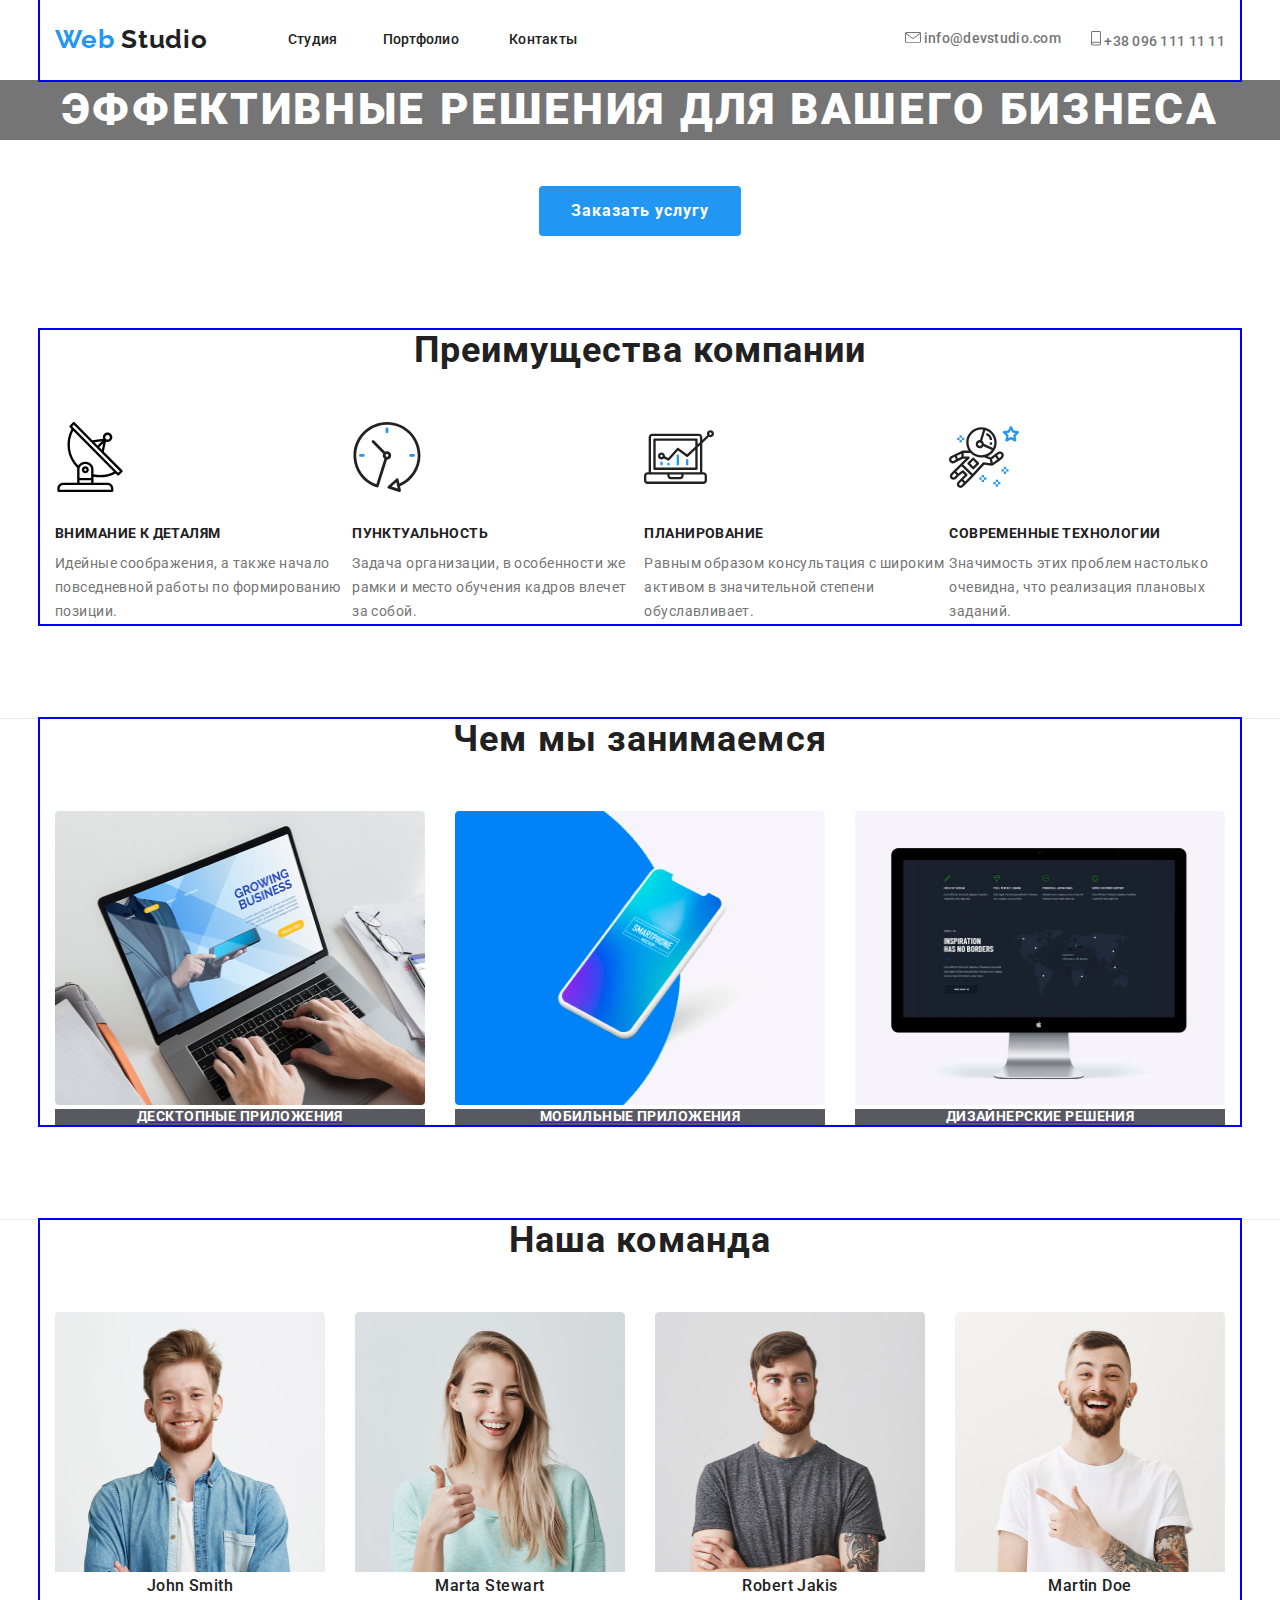
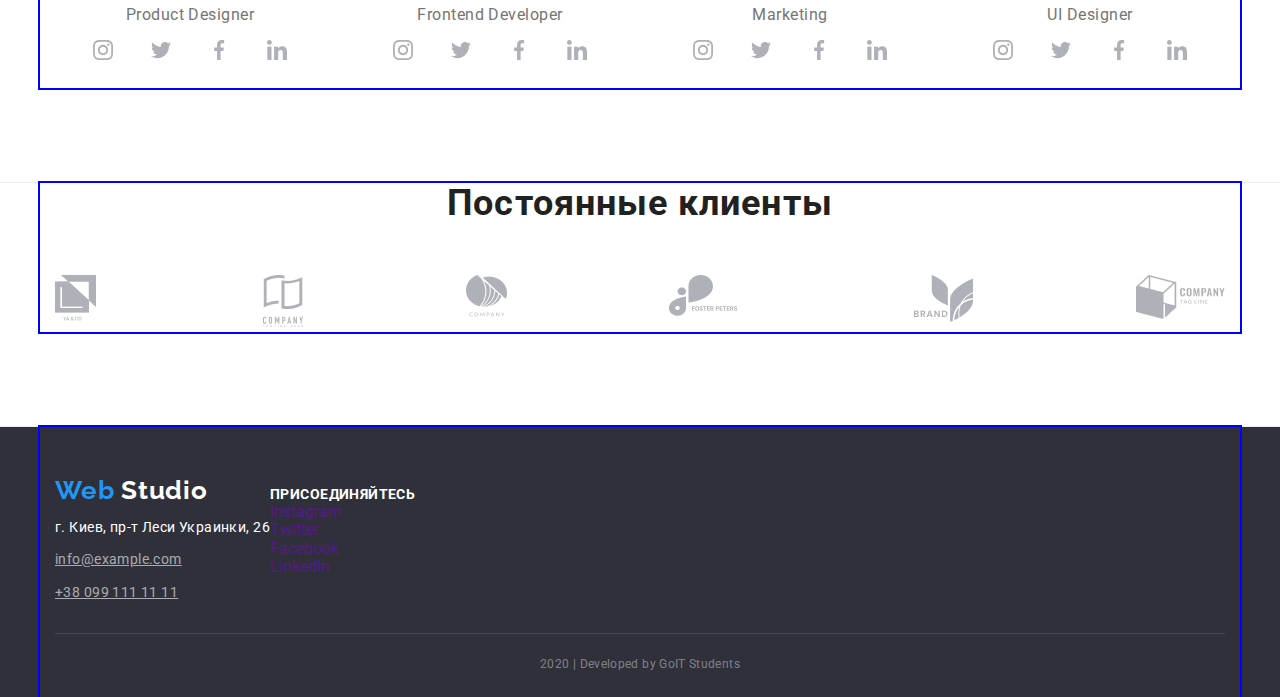
==== commit 2be3f02b: "Update index.html" ====
--- a/index.html
+++ b/index.html
@@ -162,15 +162,13 @@
           <h2 class="section-title">Наша команда</h2>
           <ul class="team-list">
             <li class="member">
-              <a href="">
-                <img
-                  src="./images/smith.jpg"
-                  alt="фотография члена команды"
-                  width="270"
-                  height="260"
-                />
-                <h3 class="team-title">John Smith</h3>
-              </a>
+              <img
+                src="./images/smith.jpg"
+                alt="фотография члена команды"
+                width="270"
+                height="260"
+              />
+              <h3 class="team-title">John Smith</h3>
               <p class="text">Product Designer</p>
               <ul class="social-list">
                 <li>
@@ -196,15 +194,13 @@
               </ul>
             </li>
             <li class="member">
-              <a href="">
-                <img
-                  src="./images/stewart.jpg"
-                  alt="фотография члена команды"
-                  width="270"
-                  height="260"
-                />
-                <h3 class="team-title">Marta Stewart</h3>
-              </a>
+              <img
+                src="./images/stewart.jpg"
+                alt="фотография члена команды"
+                width="270"
+                height="260"
+              />
+              <h3 class="team-title">Marta Stewart</h3>
               <p class="text">Frontend Developer</p>
               <ul class="social-list">
                 <li>
@@ -230,15 +226,13 @@
               </ul>
             </li>
             <li class="member">
-              <a href="">
-                <img
-                  src="./images/jakis.jpg"
-                  alt="фотография члена команды"
-                  width="270"
-                  height="260"
-                />
-                <h3 class="team-title">Robert Jakis</h3>
-              </a>
+              <img
+                src="./images/jakis.jpg"
+                alt="фотография члена команды"
+                width="270"
+                height="260"
+              />
+              <h3 class="team-title">Robert Jakis</h3>
               <p class="text">Marketing</p>
               <ul class="social-list">
                 <li>
@@ -264,15 +258,13 @@
               </ul>
             </li>
             <li class="member">
-              <a href="">
-                <img
-                  src="./images/doe.jpg"
-                  alt="фотография члена команды"
-                  width="270"
-                  height="260"
-                />
-                <h3 class="team-title">Martin Doe</h3>
-              </a>
+              <img
+                src="./images/doe.jpg"
+                alt="фотография члена команды"
+                width="270"
+                height="260"
+              />
+              <h3 class="team-title">Martin Doe</h3>
               <p class="text">UI Designer</p>
               <ul class="social-list">
                 <li>
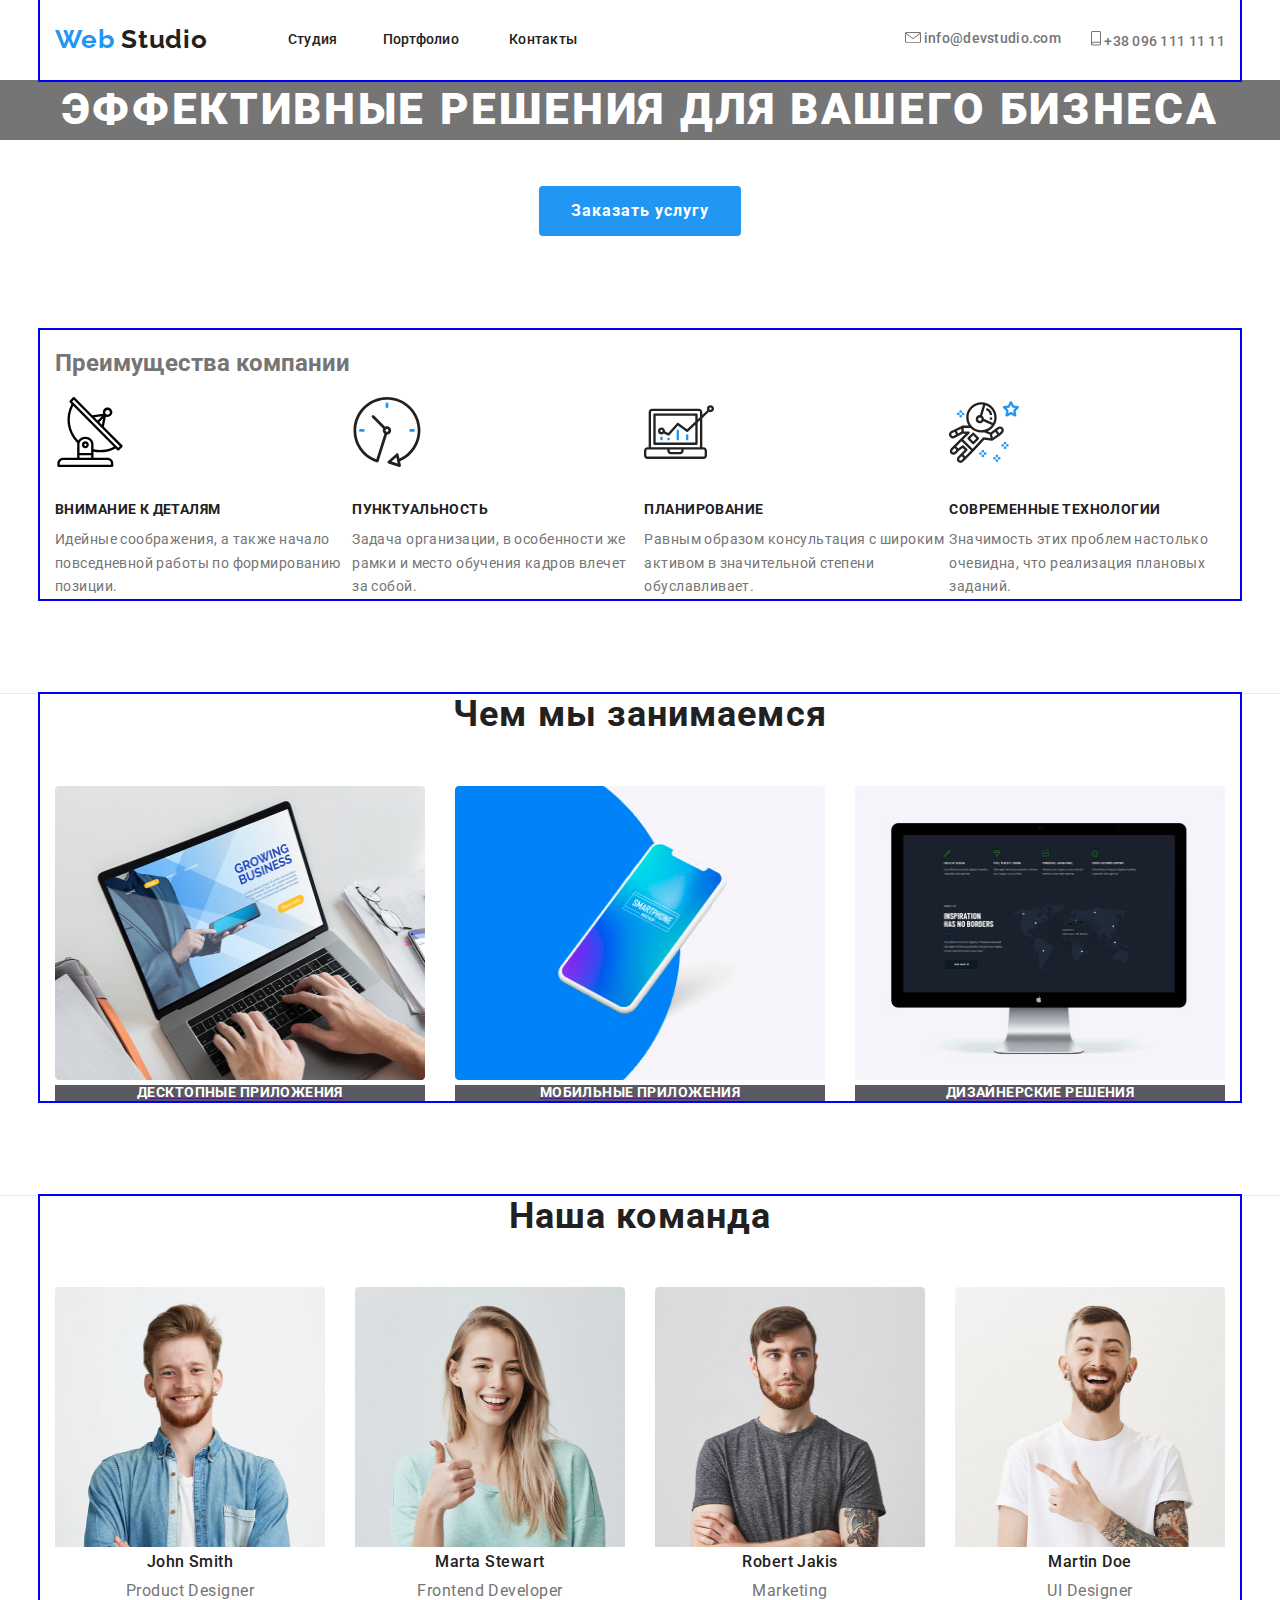
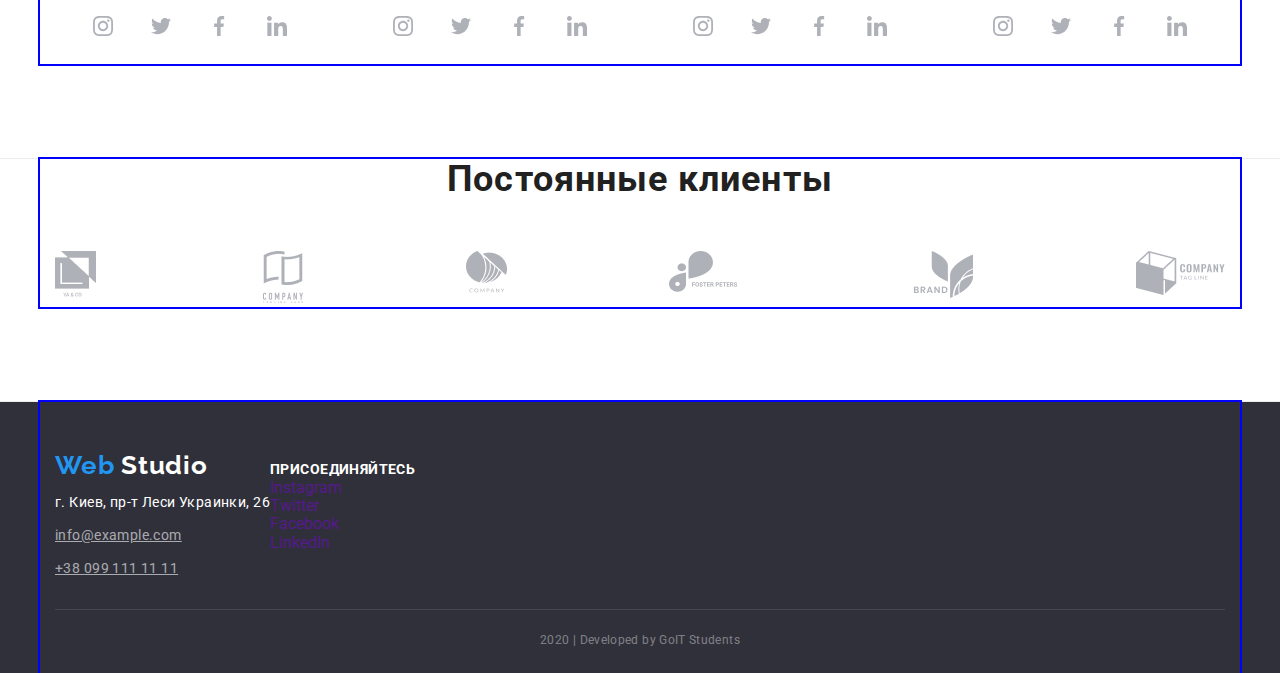
==== commit 016338e9: "стилизирует кнопки в портфолио" ====
--- a/index.html
+++ b/index.html
@@ -60,7 +60,7 @@
       <!-- Преимущества компании -->
       <section class="section">
         <div class="container">
-          <h2 class="section-title">Преимущества компании</h2>
+          <h2 class=".visually-hidden">Преимущества компании</h2>
           <ul class="feature-list">
             <li>
               <img
--- a/css/common.css
+++ b/css/common.css
@@ -41,24 +41,20 @@
 
   color: var(--accent-bg-color);
   font-family: raleway, sans-serif;
-
   font-weight: 700;
   font-size: 26px;
   line-height: 1.19;
   letter-spacing: 0.03em;
-
   text-decoration: none;
 }
 
 .logo-studio {
   color: var(--title-text-color);
   font-family: raleway, sans-serif;
-
   font-weight: 700;
   font-size: 26px;
   line-height: 1.19;
   letter-spacing: 0.03em;
-
   text-decoration: none;
 }
 
@@ -78,17 +74,15 @@
 .site-nav {
   display: flex;
   margin-left: 80px;
-
   margin-top: 0px;
   margin-bottom: 0px;
-
   padding: 0px;
+  list-style: none;
+
   font-weight: 500;
   font-size: 14px;
   line-height: 1.14;
   letter-spacing: 0.02em;
-
-  list-style: none;
 }
 
 /* .site-nav .item {
@@ -113,8 +107,8 @@
   margin-top: 0px;
   margin-bottom: 0px;
   margin-left: auto;
-
   padding: 0px;
+
   font-weight: 500;
   font-size: 14px;
   line-height: 1.14;
@@ -152,12 +146,10 @@
 .logo-footer {
   color: var(--accent-bg-color);
   font-family: raleway, sans-serif;
-
   font-weight: 700;
   font-size: 26px;
   line-height: 1.19;
   letter-spacing: 0.03em;
-
   text-decoration: none;
 }
 
--- a/css/main.css
+++ b/css/main.css
@@ -8,6 +8,17 @@
   --footer-bg-color: #2f303a;
 }
 
+.visually-hidden {
+  position: absolute;
+  width: 1px;
+  height: 1px;
+  margin: -1px;
+  border: 0px;
+  padding: 0px;
+  clip: rect(0 0 0 0);
+  overflow: hidden;
+}
+
 /* Hero */
 
 .hero {
@@ -26,7 +37,6 @@
   font-weight: 900;
   font-size: 44px;
   line-height: 1.36;
-
   letter-spacing: 0.06em;
   text-transform: uppercase;
 }
@@ -140,6 +150,7 @@
 
 .team-list .text {
   margin-bottom: 16px;
+
   font-weight: 400;
   font-size: 16px;
   line-height: 1.19;
@@ -150,6 +161,7 @@
 .team-title {
   margin: 0px;
   margin-bottom: 10px;
+
   color: var(--title-text-color);
   font-weight: 500;
   font-size: 16px;
@@ -160,7 +172,6 @@
 
 .social-list {
   display: flex;
-  /* align-items: center; */
   justify-content: space-evenly;
   margin: 0px;
   padding: 0px;
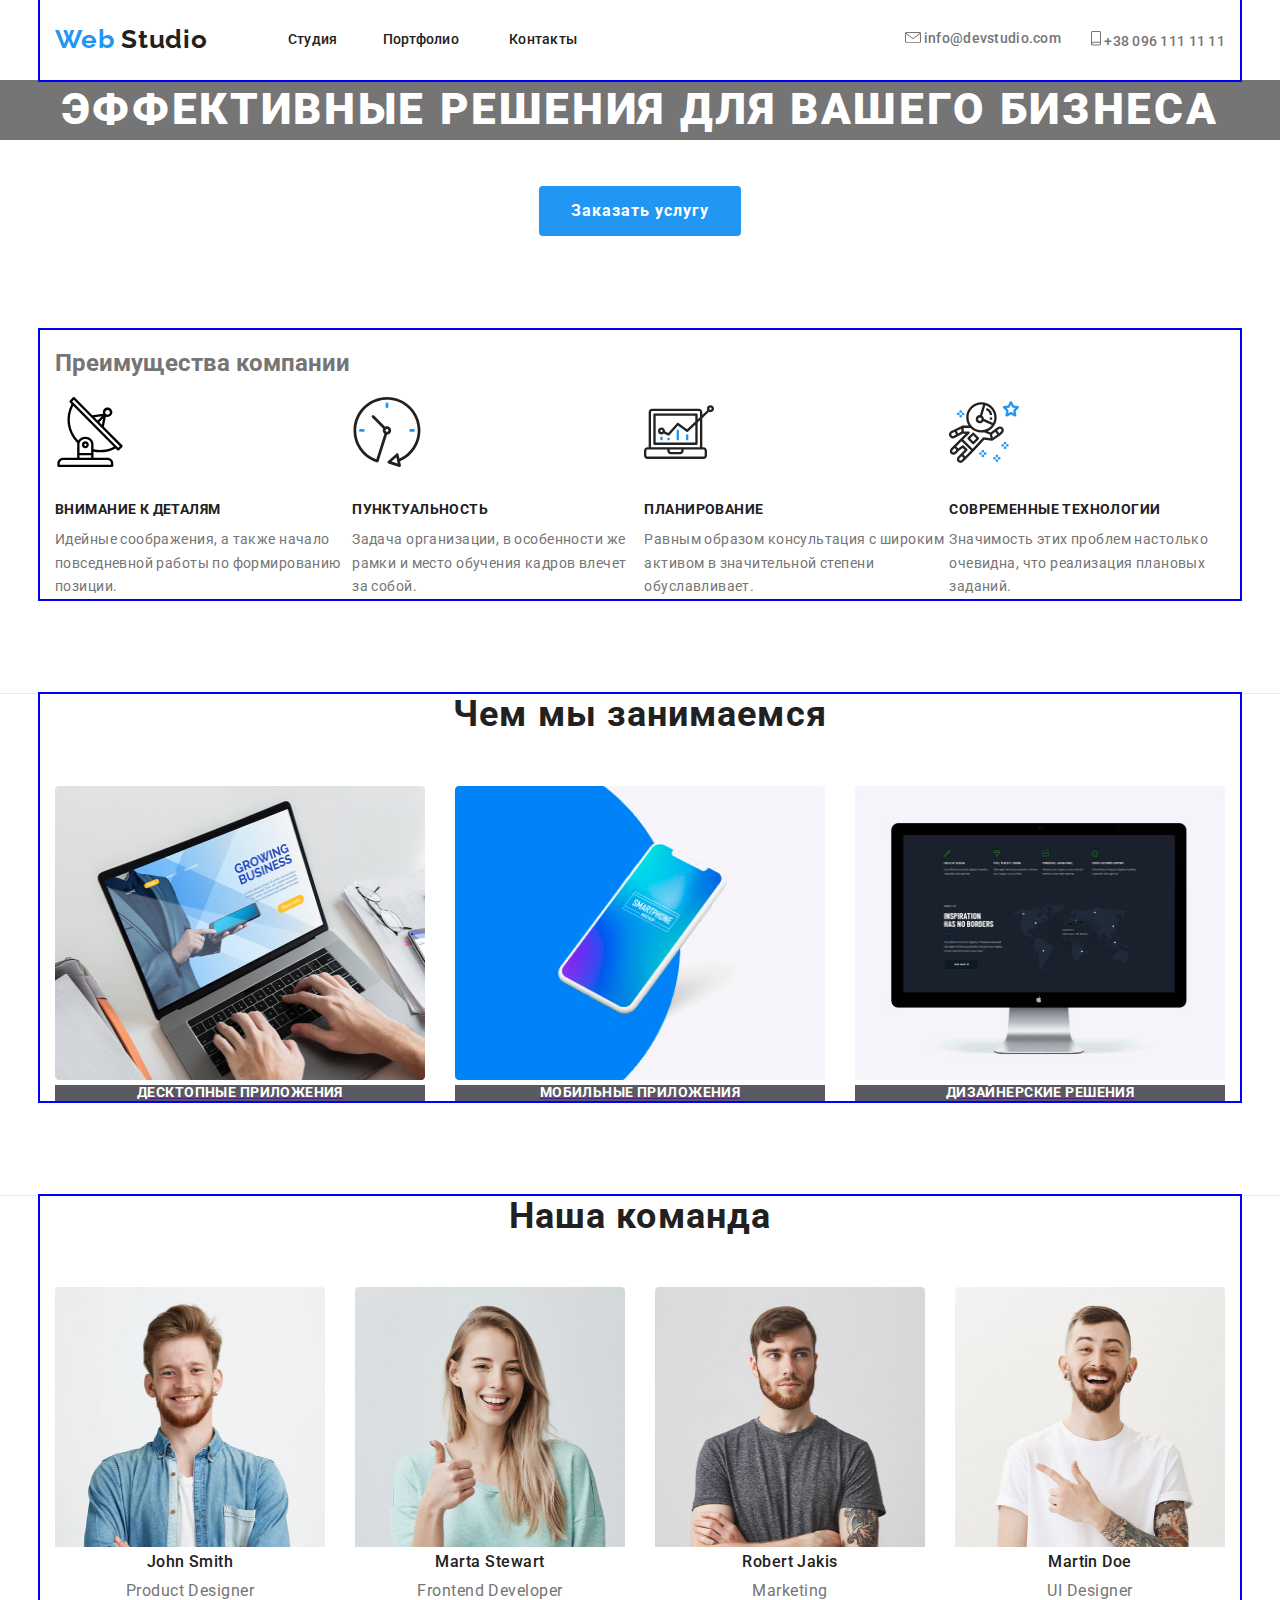
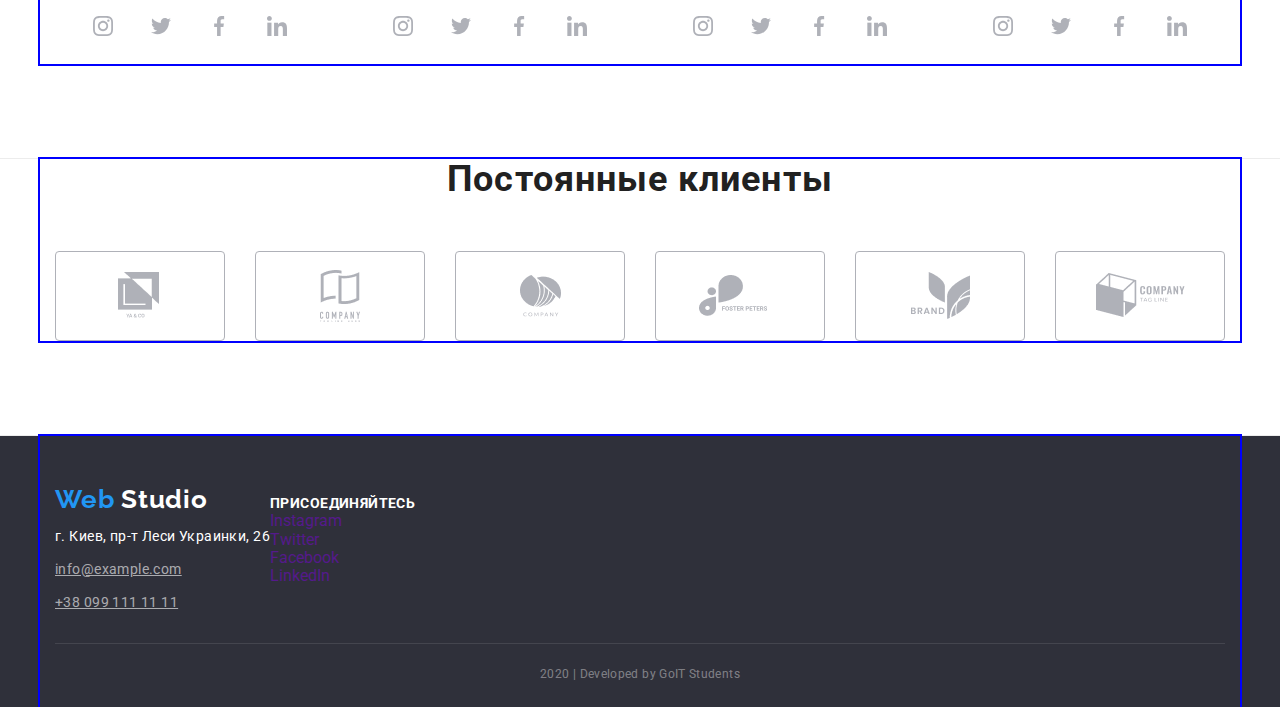
==== commit 51c5f32e: "кнопки клиентов" ====
--- a/index.html
+++ b/index.html
@@ -299,32 +299,32 @@
           <h2 class="section-title clients">Постоянные клиенты</h2>
           <ul class="client-list">
             <li>
-              <a href=""
+              <a href="" class="client-image"
                 ><img src="./images/logo1.png" alt="логотип компании"
               /></a>
             </li>
             <li>
-              <a href=""
+              <a href="" class="client-image"
                 ><img src="./images/logo2.png" alt="логотип компании"
               /></a>
             </li>
             <li>
-              <a href=""
+              <a href="" class="client-image"
                 ><img src="./images/logo3.png" alt="логотип компании"
               /></a>
             </li>
             <li>
-              <a href=""
+              <a href="" class="client-image"
                 ><img src="./images/logo4.png" alt="логотип компании"
               /></a>
             </li>
             <li>
-              <a href=""
+              <a href="" class="client-image"
                 ><img src="./images/logo5.png" alt="логотип компании"
               /></a>
             </li>
             <li>
-              <a href=""
+              <a href="" class="client-image"
                 ><img src="./images/logo6.png" alt="логотип компании"
               /></a>
             </li>
--- a/css/main.css
+++ b/css/main.css
@@ -193,6 +193,16 @@
   list-style: none;
 }
 
+.client-image {
+  display: flex;
+  justify-content: center;
+  align-items: center;
+  width: 170px;
+  height: 90px;
+  border: 1px solid #afb1b8;
+  border-radius: 4px;
+}
+
 /* button */
 
 .button {
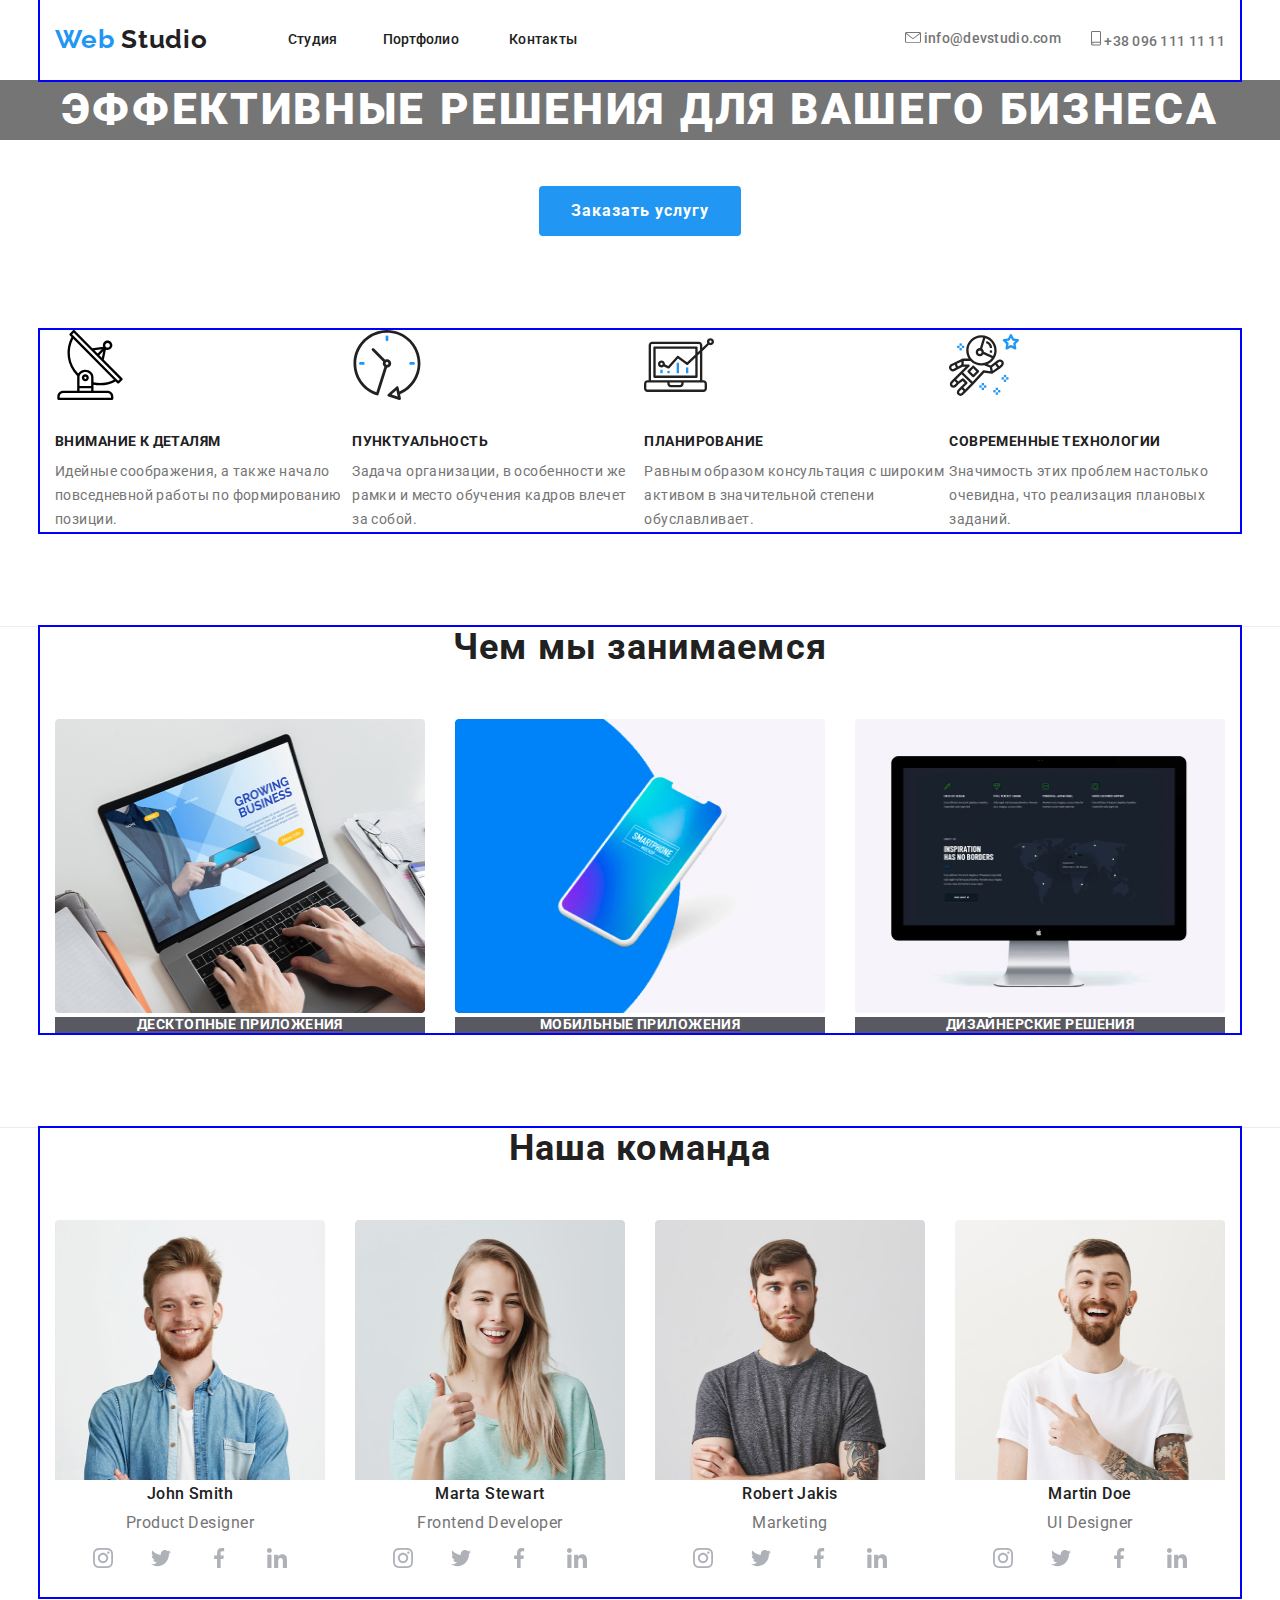
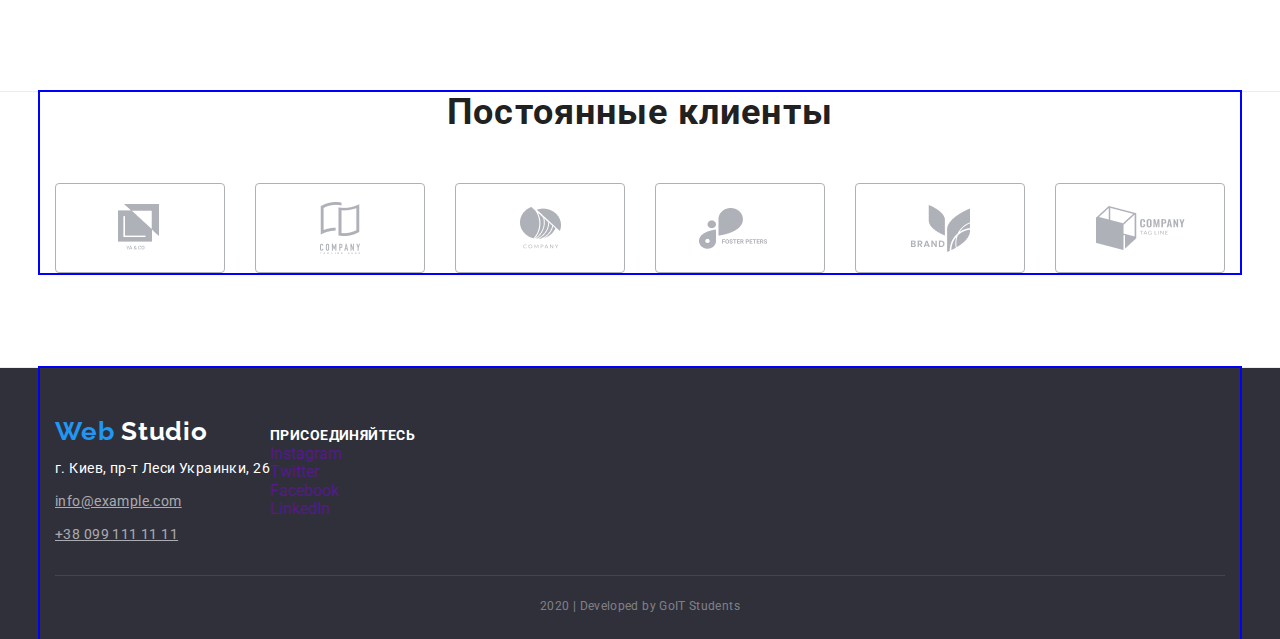
==== commit abe6f338: "Update index.html" ====
--- a/index.html
+++ b/index.html
@@ -60,7 +60,7 @@
       <!-- Преимущества компании -->
       <section class="section">
         <div class="container">
-          <h2 class=".visually-hidden">Преимущества компании</h2>
+          <h2 class="visually-hidden">Преимущества компании</h2>
           <ul class="feature-list">
             <li>
               <img
